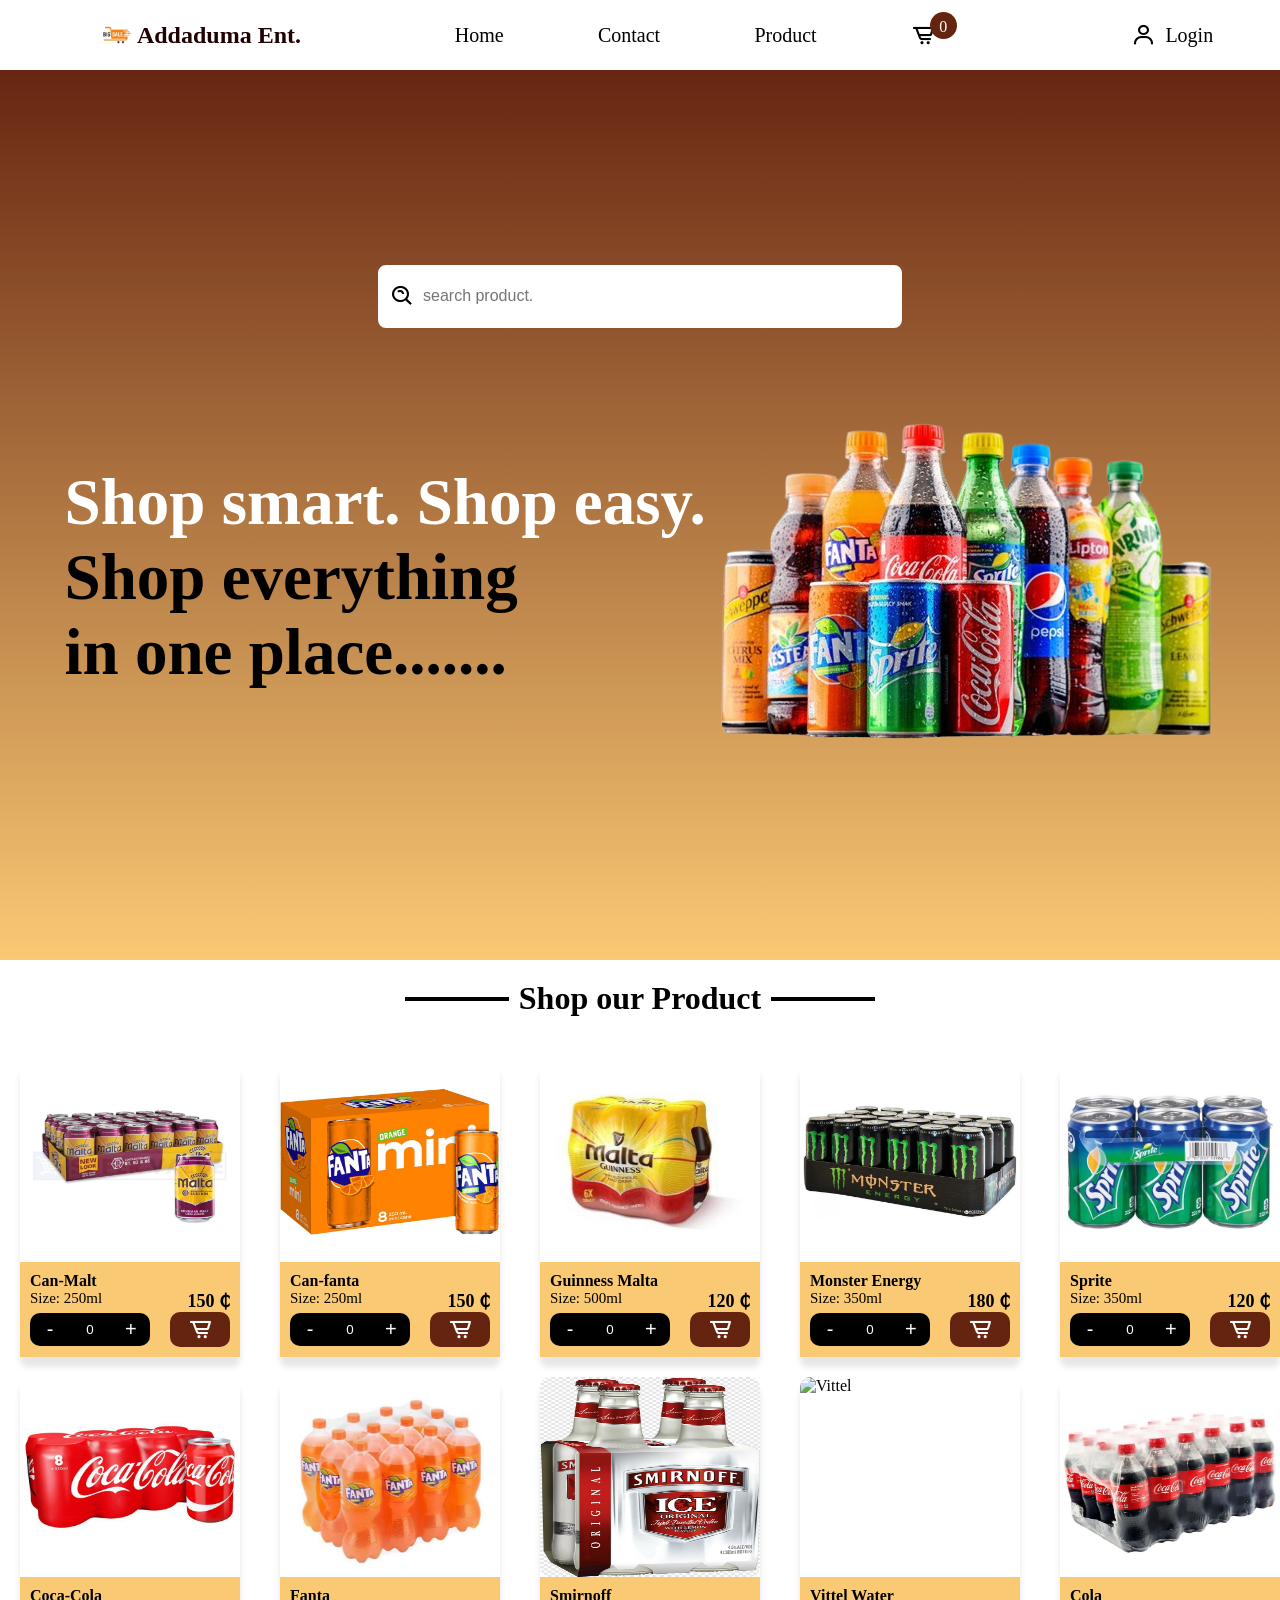
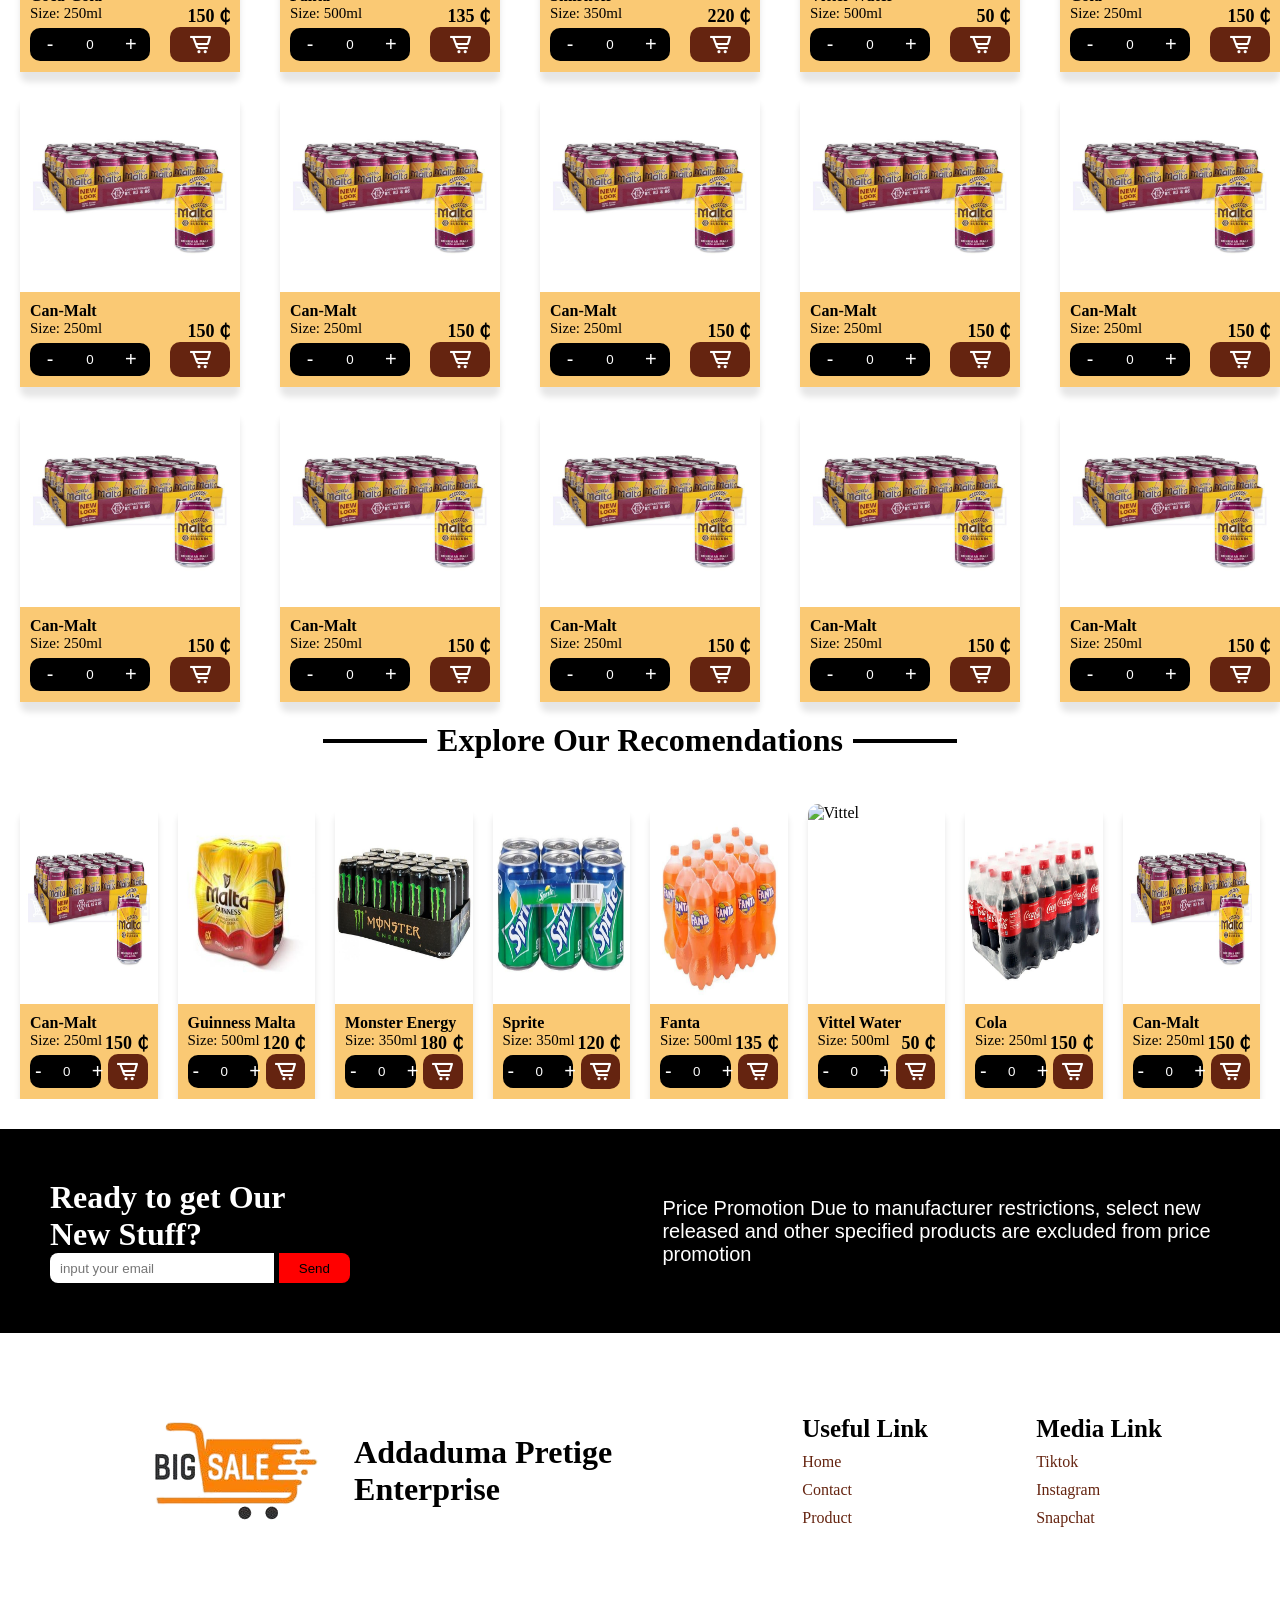
==== index.html @ ee6152f3 "updated project" ====
<!DOCTYPE html>
<html lang="en">
<head>
    <meta charset="UTF-8">
    <meta name="viewport" content="width=device-width, initial-scale=1.0">
    <title>Addaduma Prestige Enterprise</title>
    <link rel="stylesheet" href="CSS/style.css">
    <link href='https://unpkg.com/boxicons@2.1.4/css/boxicons.min.css' rel='stylesheet'>
</head>
<body>
    <header>
        <nav>
           <div class="logo">
            <img src="./multimedia/logo.png" alt="logo">
             <h1>Addaduma Ent.</h1>
           </div>
            <ul id="navLinks">
                <li><a href="#home">Home</a></li>
                <li><a href="contact.html">Contact</a></li>
                <li><a href="#product-page">Product</a></li>
                <d iv class="cart-box">
                    <i class="bx bx-cart-alt"></i>
                    <span id="cart-counter" class="cart-counter">0</span>
                </div>
            </ul>

            <div class="logins">
                <i id="menuBar" class="bx bx-menu"></i>    
                <i class="bx bx-user"></i>
                <a href="login.html">Login</a>
            </div>
        </nav>
    </header>

    <main>

        <!--=========== hero section ==============-->
        <section id="home" class="hero-section">
            <div class="search-container">
                <div class="search-box">
                    <i class="bx bx-search-alt"></i>
                    <input id="searchInput" type="search" placeholder="search product.">
                </div>
            </div>

            <div class="welcome-message-box">
                <h1>Shop smart. Shop easy.<span> Shop everything <br> in one place.......</span></h1>
                <img src="./multimedia/hero-section-logo.png" alt="hero-section-logo" loading="lazy">
            </div>
        </section>

        <!--=======product page========================-->
        <div class="title">
            <span></span>
            <h1>Shop our Product</h1>
            <span></span>
        </div>

        <section class="product-page" id="product-page">

        </section>


        <!--================recomendations page =========================================-->
        <div class="title"><span></span><h1>Explore Our Recomendations</h1><span></span></div>
        <div class="recomendation-container">
            <section class="recomendations-page"></section>
        </div>



    <!--=================footer ======================-->
    <footer>
        <div class="join-us">
            <div class="sub-box">
                <h1>Ready to get Our New Stuff?</h1>
                <form method="post">
                    <div class="email-box">
                        <input type="email" placeholder="input your email" required>
                        <button type="submit">Send</button>
                    </div>
                </form>
            </div>

            <p>Price Promotion Due to manufacturer restrictions, select new released and other specified products are excluded from price promotion</p>
        </div>

        <div class="useful-links">
            <div class="footer-logo">
                <img src="./multimedia/logo.png" alt="logo here">
                <h1>Addaduma Pretige Enterprise</h1>
            </div>
            <div class="links">
                <h1>Useful Link</h1>
                <li><a href="#">Home</a></li>
                <li><a href="#">Contact</a></li>
                <li><a href="#">Product</a></li>
            </div>
            <div class="links">
                <h1>Media Link</h1>
                <li><a href="#">Tiktok</a></li>
                <li><a href="#">Instagram</a></li>
                <li><a href="#">Snapchat</a></li>
            </div>
        </div>

    </footer>        
    </main>

    <script src="./js/script.js" defer></script>
</body>
</html>
---- CSS/style.css ----
*{
    margin: 0;
    padding: 0;
    font-family: 'poppins' sans-serif;
    scroll-behavior: smooth;
}

body{
    margin-top: 60px;
}
header{
    width:100%;
    background-color: #ffffff;
    position:fixed;
    top: 0;
    left: 0;
    z-index: 1000;
    border-bottom:2px solidx #652410;
}

header nav{
    width: 100%;
    display: flex;
    justify-content: space-around;
    align-items: center;
    padding:15px 20px 15px 20px;
    border-bottom-left-radius:10px;
    border-bottom-right-radius: 10px;
    @media screen and(max-width:768px) {
        justify-content: space-between;
    }
}

.logo{
    display: flex;
    align-items: center;
    justify-content: center;
    padding: 0;
    height: fit-content;

}
nav .logo h1{
    color:rgb(32, 2, 2);
    @media screen and (max-width:768px) {
     font-size: 28px;  
    }
}

.logo img{
    width: 40px;
    padding: 0;
}

nav ul{
    width: 40%;
    display:flex;
    justify-content: space-between;
    align-items: center;
}
@media screen and (max-width: 768px){
   nav ul{
    display:none;
    width: 100%;
    height: 50vh;
    position: absolute;
    left: 0;
    scroll-behavior: smooth;
    top: 100px;
    align-items: center;
    background-color: white;
    flex-direction: column;
    justify-content: space-around;
    padding: 50px 0 50px 0;
   }

    nav ul.show{
        top: 70px;    
        display: flex;
        width: 100%;
    }

    nav ul li a{
        font-size: 50px;
    }
}



nav ul li{
    list-style: none;
}

nav ul li a, .logins a{
    text-decoration: none;
    font-size: 20px;
    color: #000000;
   
}

.logins a{
     @media screen and (max-width:768px) {
     display: none;  
    }
}

nav ul i, nav .logins i{
    font-size: 25px;
    cursor: pointer;
}
.cart-box{
    display: flex;
    align-items: center;
    justify-content: center;
    gap: 4px;
}
nav ul span{
    width: 15px;
    height: 15px;
    text-align: center;
    padding: 6px;
    font-size: 16px;
    position:relative;
    top: -10px;
    right: 10px;
    background-color: #652410;
    color: #ffffff;
    border-radius: 50%;
}

#menuBar{
    display: none;
    font-size: 25px;
    @media screen and (max-width:768px) {
       display: flex;
    }
}


.logins{
    width: 8%;
    display: flex;
    justify-content: space-evenly;
    align-items: center;
    @media screen and (max-width:768px) {
      width: 25%; 
    }
}

.search-container{
    width: 100%;
    height: 15vh;
    display: flex;
    justify-content: center;
    align-content: center ;
}

.search-box{
    margin-top: 8vh;
    padding: 0 10px 0 10px;
    width:500px;
    display: flex;
    justify-content:center ;
    align-items: center;
    border: 2px solid white ;
    background-color: white;
    border-radius: 8px;
    @media screen and (max-width:768px) {
        height: 40px;
        width: 300px;
    }
}

.search-box input[type="search"]{
    width: 95%;
    height: 100%;
    outline: none;
    border: none;
    padding: 0 8px 0 8px;
    font-size: 16px;
}

.search-box i{
    font-size: 25px;
}


.hero-section{
    width: 100%;
    display: flex;
    flex-direction: column;
    align-items: center;
    justify-content: center;
    height:100vh;
    background: linear-gradient(#652410, #fac974);
     @media screen and (max-width:768px) {
        justify-content: center;
        height: auto;
    }
}

.welcome-message-box{
    width: 90%;
    display: flex;
    justify-content: space-around;
    align-items: center;
    @media screen and (max-width:768px) {
        width:100%;
        flex-direction: column;
        justify-content: unset;
        padding-top: 20px;
    }
}
.welcome-message-box h1{
    font-size: 65px;
    width: 650px;
    color: #ffffff;
    @media screen and (max-width:768px) {
        font-size: 45px;
        width: 350px;
        justify-content: unset;
        text-align: left;
    }
}
.welcome-message-box img{
    @media screen and (max-width:768px) {
        width: 400px;
    }
}
.welcome-message-box h1 span{
    color: #000000;
}




/*=====product page==========*/
.title{
    display: flex;
    align-items: center;
    justify-content: center;
    gap: 10px;
    padding: 20px;
    @media screen and (max-width:1024px) {
        gap: 5px;
    }
}
.title h1{
    @media screen and (max-width:1024px) {
        text-align: center;
        font-size: 25px;
        line-height: 25px;
    }
}

.title span{
    width: 100px;
    padding: 2px;
    background: #000000;
}
.product-page{
    margin-top: 25px;
    width: 100%;
    justify-content: center;
    padding:0 20px 0 20px;
    display: grid;
    grid-template-columns:repeat(5, 1fr);
    align-items: center;
    gap: 20px;
    @media screen and (max-width:1024px) {
        grid-template-columns: repeat(2,1fr);
        gap: 15px;
        padding: 0 10px 0 10px;
    }

}

.recomendations-page{
    margin-top: 25px;
    padding:0 20px 0 20px;
    display: flex;
    overflow-x: auto;
    scroll-behavior: smooth;
    align-items: center;
    gap: 20px;
}

.recomendation-container{
    position: relative;
    overflow: hidden;
}

.recomended-card{
    width: 200px;
   box-shadow: 0 10px 6px rgba(0, 0, 0, 0.1);
     border-radius: 8px;

}
.product-card{
    width: 220px;
    box-shadow: 0 10px 6px rgba(0, 0, 0, 0.1);
    border-radius: 8px;
    @media screen and (max-width:1024px) {
        width: 195px;
    }
}

.product-card img, .recomended-card img{
    display: flex;
    align-items: center;
    justify-content: center;
    width: 100%;
    height: 200px;
    border-radius: 10px;
}

.product-card .product-details, .recomended-card .product-details{
    background-color: #fac974;
    padding: 10px;
    height: fit-content;
}
.product-card .description, .recomended-card .description{
    width: 100%;
    display: flex;
    justify-content: space-between;
}
.description p{
    font-size: 15px;
    font-weight: lighter;
}

.description h5{
    font-size: 18px;
}

.product-card .action-btns, .recomended-card .action-btns{
    display: flex;
    justify-content: space-between;
    align-items: center;
}

.action-btns .qty{
    width: 60%;
    display: flex;
    justify-content: space-evenly;
    background-color: black;
    border-radius: 10px;
}
.action-btns i{
    width: 25%;
    background-color: #652410;
    color: white;
    text-align: center;
    border-radius: 10px;
    font-size: 25px;
    padding: 5px;
}
.qty button{
    border: none;
    outline: none;
    background-color: unset;
    font-size: 20px;
    color:white;
    width: 20px;
    padding: 5px;
}

.qty input[type="number"]{
    background-color: #000000;
    color: white;
    text-align: center;
    width: 40px;
    border-radius:8px;
    outline: none;
    border: none;
}
input[type="number"]::-webkit-inner-spin-button,input[type="number"]::-webkit-outer-spin-button{
    -webkit-appearance: none;
  margin: 0;
}





/*============= footer==================*/
footer{
    width: 100%;
    height: auto;
    display: flex;
    flex-direction: column;
    align-items: center;
    margin-top: 30px;
    justify-content: center;
}
.join-us{
    width: 100%;
    display: flex;
    align-items: center;
    justify-content: space-around;
    background-color: #000000;
    padding: 50px;
    border-radius: 0 0 10px 10px;

}

.join-us .sub-box h1{
    color: #ffffff;

}

.join-us p{
    font-size: 20px;
    font-family: Arial, Helvetica, sans-serif;
    color: white;
    padding-right: 50px;
}

.join-us .sub-box{
    width: 100%;
    padding-left: 50px;
}

.join-us .sub-box form{
    width: 300px;
    height: auto;
    border-radius: 8px;
}

.join-us .sub-box .email-box{
    border-radius: 8px;
    width: 100%;
    height: 30px;
    display: flex;
    gap: 5px;
}

.join-us .sub-box .email-box input[type="email"]{
    width: 75%;
    height: 100%;
    border: none;
    outline: none;
    border-radius: 8px 0 0 8px;
    padding-left: 10px;
}

.join-us .sub-box .email-box button[type="submit"]{
    width: 25%;
    height: 100%;
    outline: none;
    border: none;
    border-radius: 0 8px 8px 0;
    background-color: red;
}
.join-us .sub-box h1{
    max-width: 300px;
}

.useful-links .footer-logo{
    width: 50%;
    height: 100%;
    padding: 0;
    margin: 0;
    justify-content: center;
    display: flex;
    align-items: center;
}

.useful-links{
    margin-top: 20px;
    padding-bottom:50px ;
    width: 90%;
    display: flex;
    justify-content: space-around;
    align-items: center;
}

.useful-links .links{
        display: flex;
        flex-direction: column;
        align-items:flex-start;
        gap: 10px;
}

.links h1{
    font-size: 25px;
}
.links li{
    list-style: none;
}

.links li a{
    text-decoration: none;
    font-size: 16px;
    color: #652410;
}
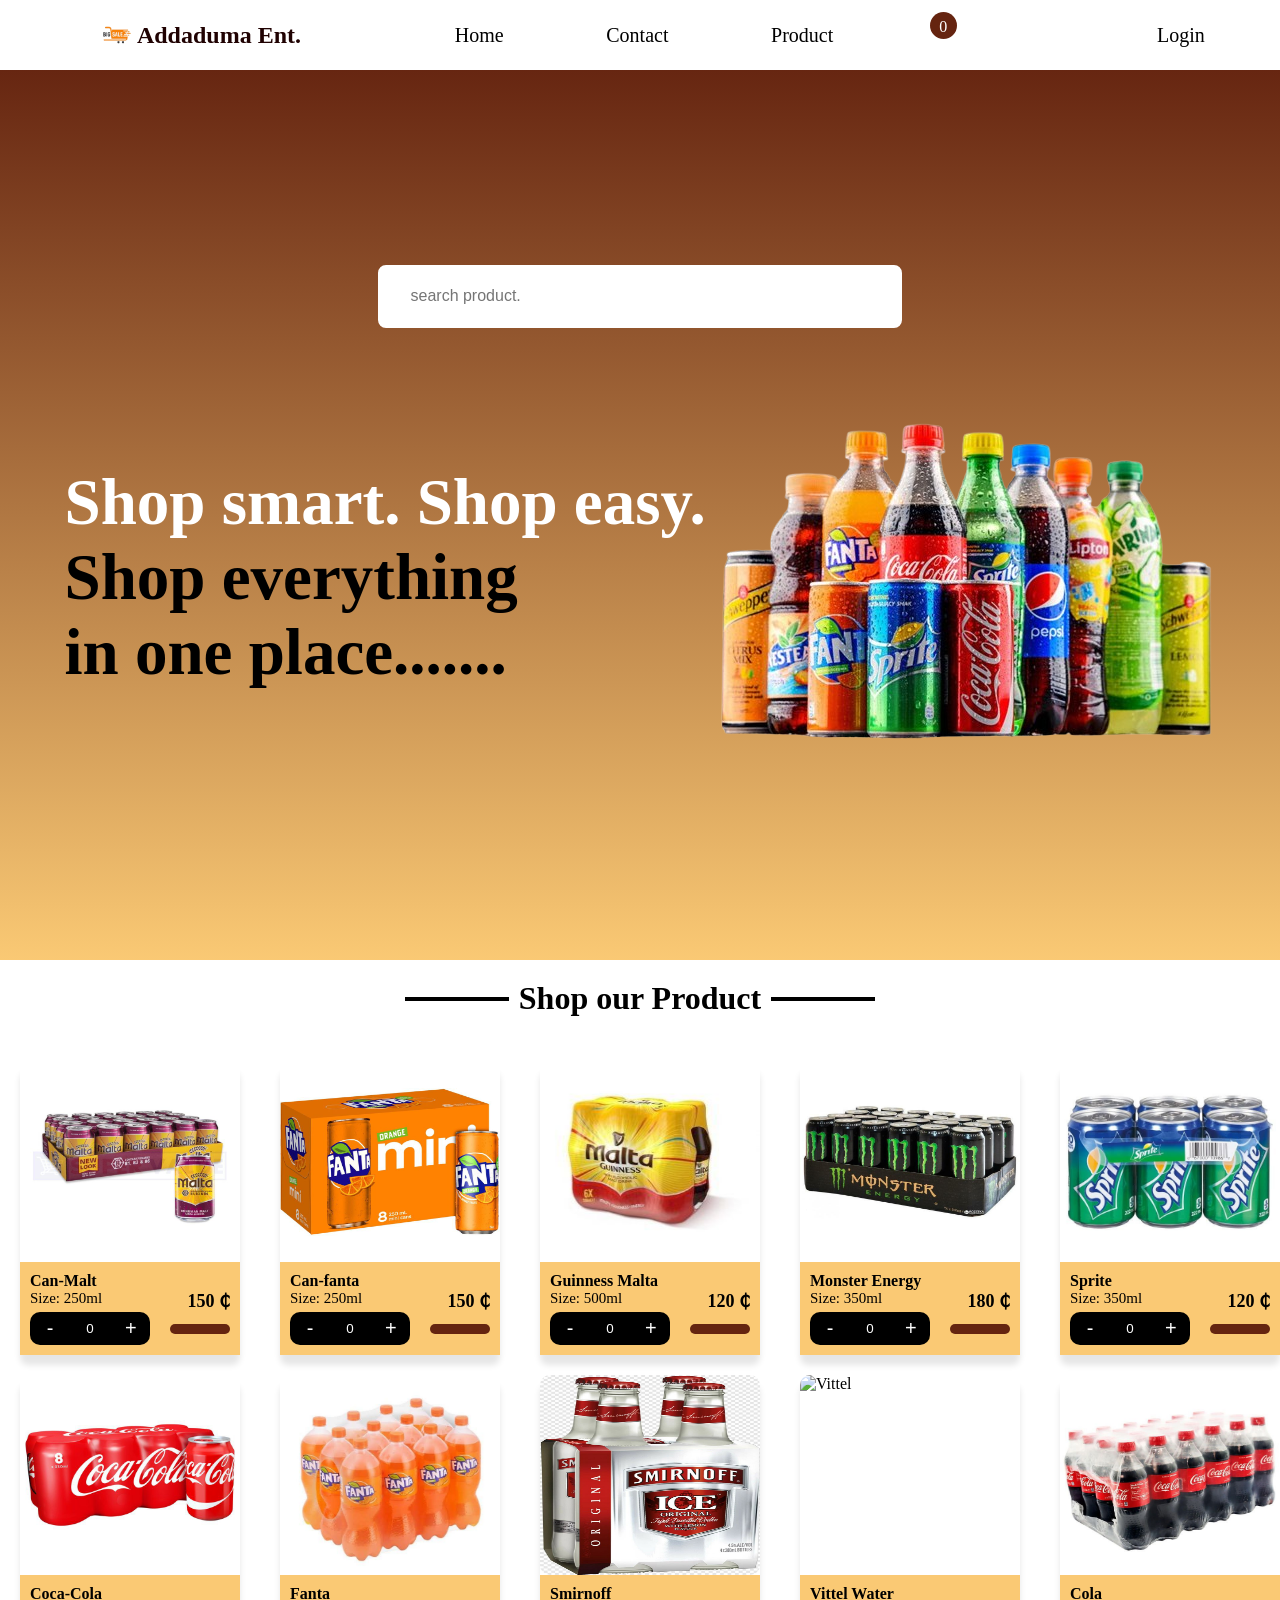
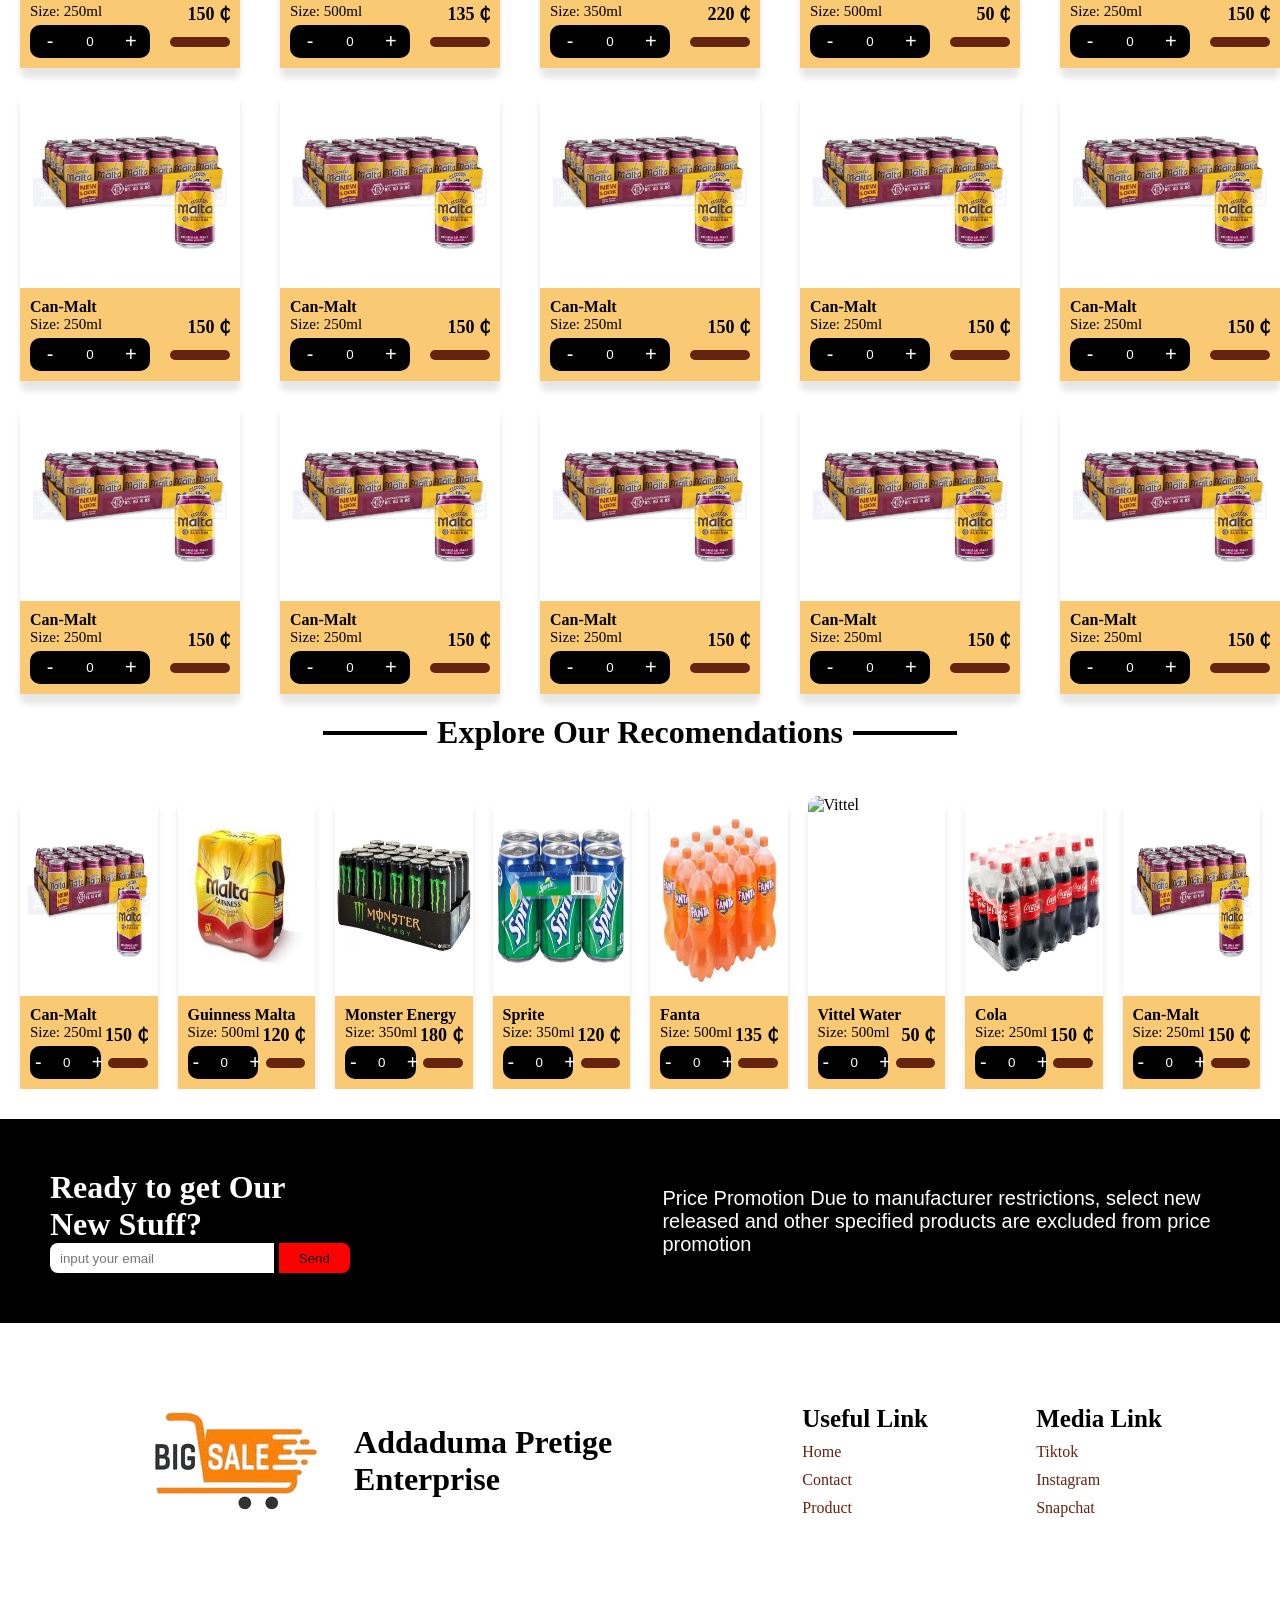
==== commit aa65ff09: "worked on user authentication" ====
--- a/index.html
+++ b/index.html
@@ -5,7 +5,12 @@
     <meta name="viewport" content="width=device-width, initial-scale=1.0">
     <title>Addaduma Prestige Enterprise</title>
     <link rel="stylesheet" href="CSS/style.css">
-    <link href='https://unpkg.com/boxicons@2.1.4/css/boxicons.min.css' rel='stylesheet'>
+   <!-- Basic Icons -->
+<link href="https://cdn.boxicons.com/3.0.8/fonts/basic/boxicons.min.css" rel="stylesheet">
+<!-- Filled Icons -->
+<link href="https://cdn.boxicons.com/3.0.8/fonts/filled/boxicons-filled.min.css" rel="stylesheet">
+<!-- Brand Icons -->
+<link href="https://cdn.boxicons.com/3.0.8/fonts/brands/boxicons-brands.min.css" rel="stylesheet">
 </head>
 <body>
     <header>
@@ -16,7 +21,7 @@
            </div>
             <ul id="navLinks">
                 <li><a href="#home">Home</a></li>
-                <li><a href="contact.html">Contact</a></li>
+                <li><a id="contactEl" href="#">Contact</a></li>
                 <li><a href="#product-page">Product</a></li>
                 <d iv class="cart-box">
                     <i class="bx bx-cart-alt"></i>
@@ -26,8 +31,9 @@
 
             <div class="logins">
                 <i id="menuBar" class="bx bx-menu"></i>    
-                <i class="bx bx-user"></i>
-                <a href="login.html">Login</a>
+                <i id="profile-icon" class="bx bx-user"></i>
+                <a href="#" id="loginEl">Login</a>
+                <i id="logout-icon" class="bx bx-arrow-out-right-square-half"></i>
             </div>
         </nav>
     </header>
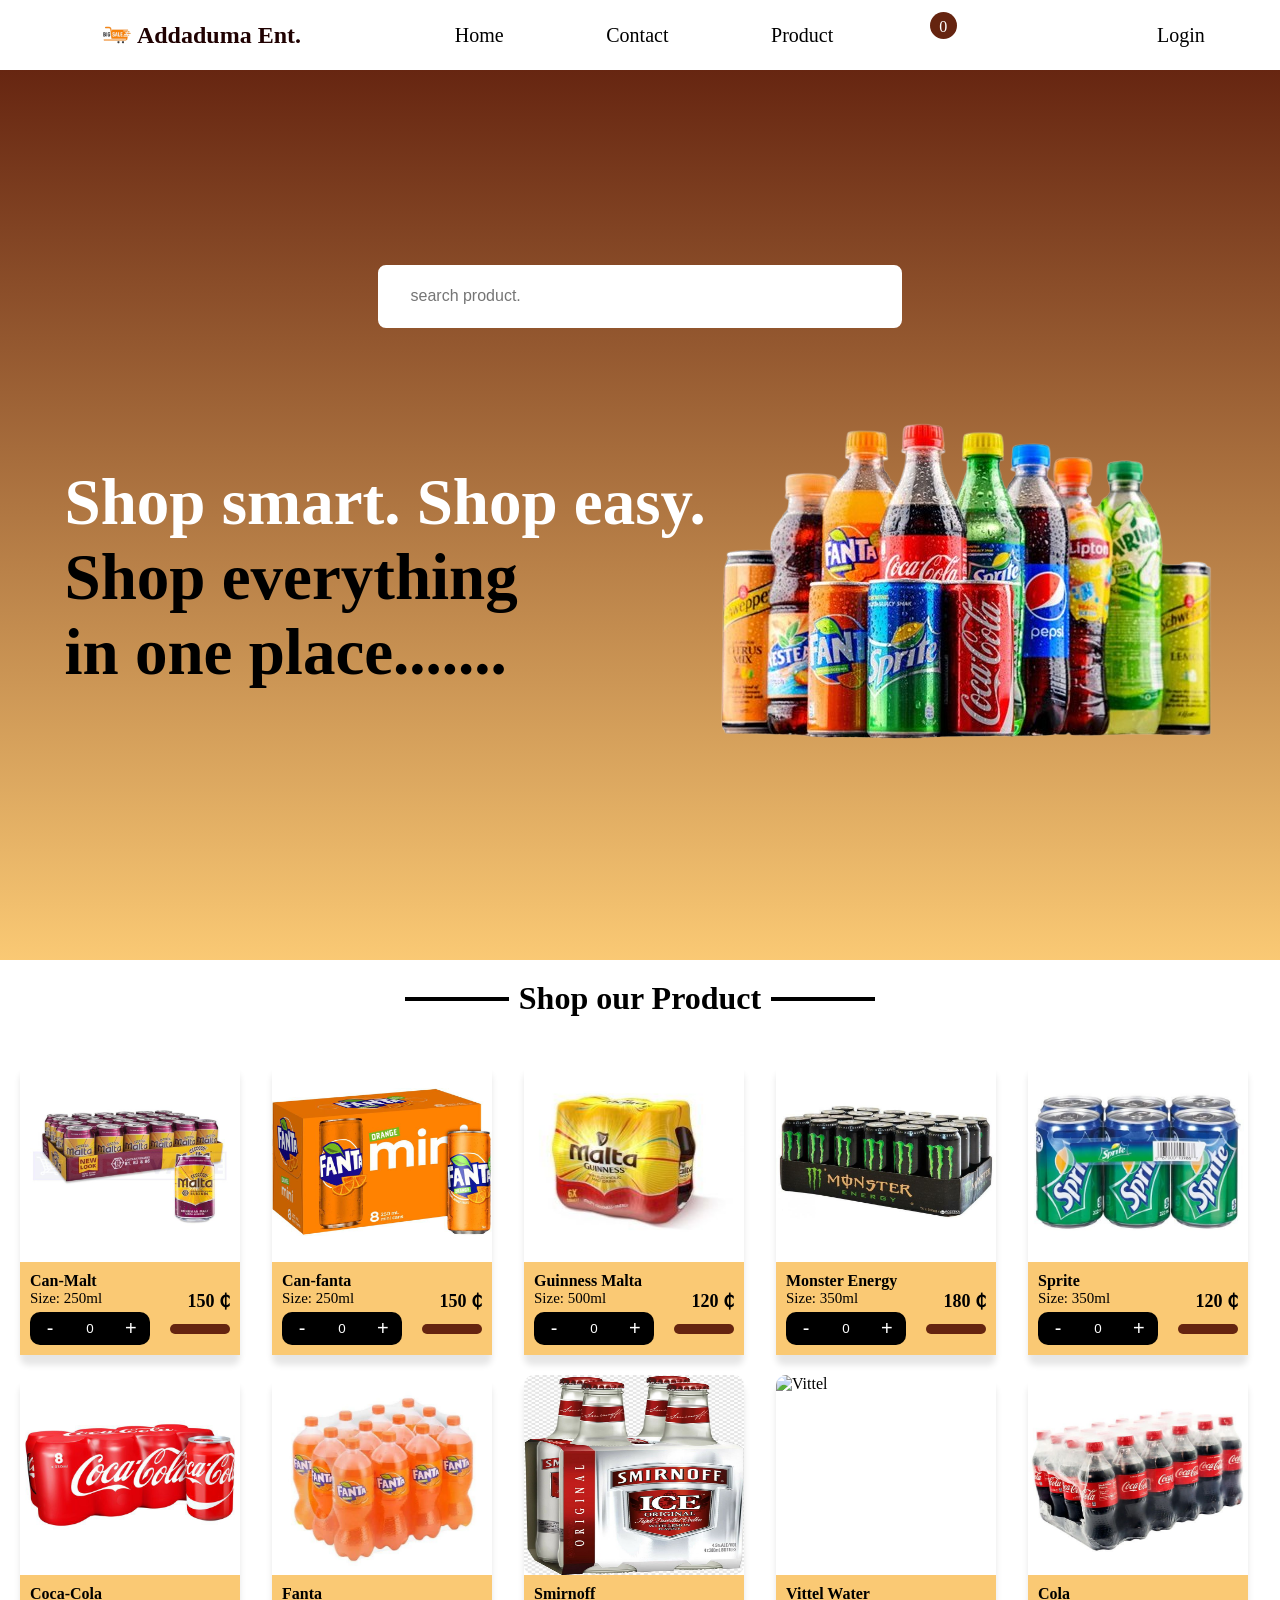
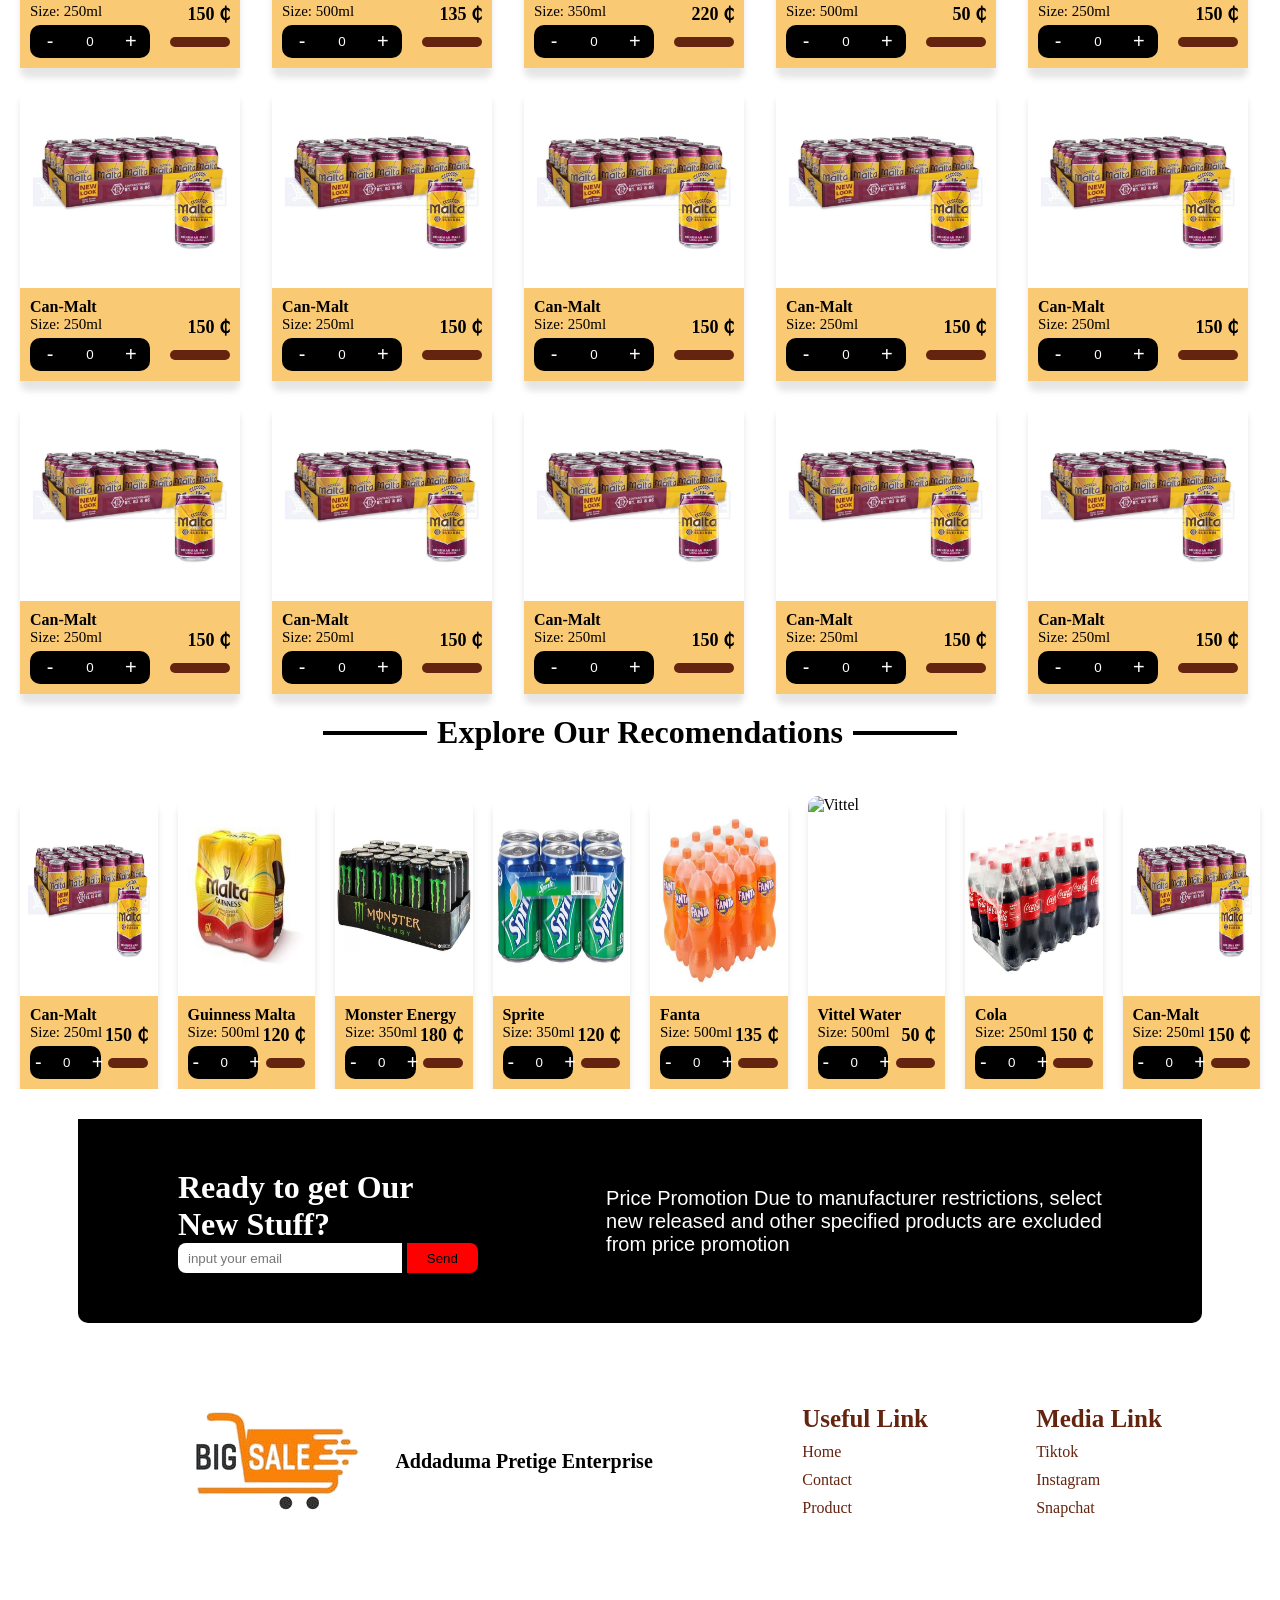
==== commit 7e69dcbb: "modified mobile respondiveness" ====
--- a/index.html
+++ b/index.html
@@ -61,11 +61,11 @@
             <h1>Shop our Product</h1>
             <span></span>
         </div>
+        <section class="product-main-container">
 
-        <section class="product-page" id="product-page">
-
+        <section class="product-page" id="product-page"></section>
+        
         </section>
-
 
         <!--================recomendations page =========================================-->
         <div class="title"><span></span><h1>Explore Our Recomendations</h1><span></span></div>
--- a/CSS/style.css
+++ b/CSS/style.css
@@ -6,6 +6,7 @@
 }
 
 body{
+    width: 100%;
     margin-top: 60px;
 }
 header{
@@ -16,6 +17,9 @@
     left: 0;
     z-index: 1000;
     border-bottom:2px solidx #652410;
+     @media screen and (max-width:768px) {
+        padding: 0 10px 0 10px;
+    }
 }
 
 header nav{
@@ -27,7 +31,7 @@
     border-bottom-left-radius:10px;
     border-bottom-right-radius: 10px;
     @media screen and(max-width:768px) {
-        justify-content: space-between;
+        justify-content: space-around;
     }
 }
 
@@ -48,7 +52,7 @@
 
 .logo img{
     width: 40px;
-    padding: 0;
+    padding: 0;;
 }
 
 nav ul{
@@ -57,7 +61,7 @@
     justify-content: space-between;
     align-items: center;
 }
-@media screen and (max-width: 768px){
+@media (max-width: 768px){
    nav ul{
     display:none;
     width: 100%;
@@ -82,6 +86,9 @@
     nav ul li a{
         font-size: 50px;
     }
+    av ul li a:visited{
+        color: slateblue;
+    }
 }
 
 
@@ -95,6 +102,11 @@
     font-size: 20px;
     color: #000000;
    
+}
+
+nav ul li a:hover{
+    color: slateblue;
+    transition: 0.2s ease-in-out;
 }
 
 .logins a{
@@ -130,7 +142,7 @@
 #menuBar{
     display: none;
     font-size: 25px;
-    @media screen and (max-width:768px) {
+    @media (max-width:768px) {
        display: flex;
     }
 }
@@ -141,8 +153,9 @@
     display: flex;
     justify-content: space-evenly;
     align-items: center;
-    @media screen and (max-width:768px) {
+    @media (max-width:768px) {
       width: 25%; 
+      padding-right: 25px;
     }
 }
 
@@ -164,7 +177,7 @@
     border: 2px solid white ;
     background-color: white;
     border-radius: 8px;
-    @media screen and (max-width:768px) {
+    @media(max-width:768px) {
         height: 40px;
         width: 300px;
     }
@@ -215,15 +228,17 @@
     width: 650px;
     color: #ffffff;
     @media screen and (max-width:768px) {
+        display: flex;
+        flex-direction: column;
+        justify-content: center;
+        width: 85%;
         font-size: 45px;
-        width: 350px;
-        justify-content: unset;
         text-align: left;
     }
 }
 .welcome-message-box img{
     @media screen and (max-width:768px) {
-        width: 400px;
+        width: 350px;
     }
 }
 .welcome-message-box h1 span{
@@ -257,6 +272,13 @@
     padding: 2px;
     background: #000000;
 }
+.product-main-container{
+    width: 100%;
+    height: auto;
+    display: flex;
+    justify-content: center;
+    align-items: center;
+}
 .product-page{
     margin-top: 25px;
     width: 100%;
@@ -267,8 +289,8 @@
     align-items: center;
     gap: 20px;
     @media screen and (max-width:1024px) {
+        width: 90%;
         grid-template-columns: repeat(2,1fr);
-        gap: 15px;
         padding: 0 10px 0 10px;
     }
 
@@ -297,10 +319,13 @@
 }
 .product-card{
     width: 220px;
-    box-shadow: 0 10px 6px rgba(0, 0, 0, 0.1);
+    box-shadow: 0 10px 6px rgba(1, 1, 0, 0.1);
     border-radius: 8px;
     @media screen and (max-width:1024px) {
-        width: 195px;
+        width: 170px;
+        height: 230px;
+        padding: 5px 5px;
+        margin-top: 20px;
     }
 }
 
@@ -311,12 +336,25 @@
     width: 100%;
     height: 200px;
     border-radius: 10px;
+    @media screen and (max-width:1024px) {
+        height: 50%;
+    }
 }
 
 .product-card .product-details, .recomended-card .product-details{
     background-color: #fac974;
     padding: 10px;
     height: fit-content;
+    @media screen and (max-width:1024px) {
+        background-color: unset;
+        display: flex;
+        flex-direction: column;
+        justify-content: center;
+        align-items: flex-start;
+        width: 100%;
+        padding: unset;
+        height: 50%;
+    }
 }
 .product-card .description, .recomended-card .description{
     width: 100%;
@@ -336,6 +374,9 @@
     display: flex;
     justify-content: space-between;
     align-items: center;
+    @media screen and (max-width:1024px) {
+        width: 100%;
+    }
 }
 
 .action-btns .qty{
@@ -393,13 +434,18 @@
     justify-content: center;
 }
 .join-us{
-    width: 100%;
+    width: 80%;
     display: flex;
     align-items: center;
     justify-content: space-around;
     background-color: #000000;
     padding: 50px;
     border-radius: 0 0 10px 10px;
+    @media screen and (max-width:1024px) {
+        flex-direction: column;
+        justify-content: center;
+        align-items: center;
+    }
 
 }
 
@@ -413,6 +459,15 @@
     font-family: Arial, Helvetica, sans-serif;
     color: white;
     padding-right: 50px;
+    @media screen and (max-width:1024px) {
+        justify-content: center;
+        padding: unset;
+        margin-top: 20px;
+        align-items: center;
+        text-align: center;
+        width: 100%;
+        height: 200px;
+    }
 }
 
 .join-us .sub-box{
@@ -424,6 +479,9 @@
     width: 300px;
     height: auto;
     border-radius: 8px;
+    @media screen and (max-width:1024px) {
+        margin-top: 20px;
+    }
 }
 
 .join-us .sub-box .email-box{
@@ -452,7 +510,12 @@
     background-color: red;
 }
 .join-us .sub-box h1{
+    width: 100%;
     max-width: 300px;
+    @media screen and (max-width:1024px) {
+        width: 100%;
+        max-width: unset;
+    }
 }
 
 .useful-links .footer-logo{
@@ -463,6 +526,17 @@
     justify-content: center;
     display: flex;
     align-items: center;
+     @media screen and (max-width:1024px) {
+        width: 95%;
+        height: fit-content;
+        margin-bottom: 20px;
+        text-align: center;
+        flex-direction: column;
+    }
+}
+
+.footer-logo h1{
+    font-size: 20px;
 }
 
 .useful-links{
@@ -472,6 +546,10 @@
     display: flex;
     justify-content: space-around;
     align-items: center;
+     @media screen and (max-width:1024px) {
+        flex-direction: column;
+        text-align: center;
+    }
 }
 
 .useful-links .links{
@@ -479,10 +557,15 @@
         flex-direction: column;
         align-items:flex-start;
         gap: 10px;
+        @media screen and (max-width:1024px) {
+        text-align: center;
+        align-items: center;
+    }
 }
 
 .links h1{
     font-size: 25px;
+    color: #652410;
 }
 .links li{
     list-style: none;
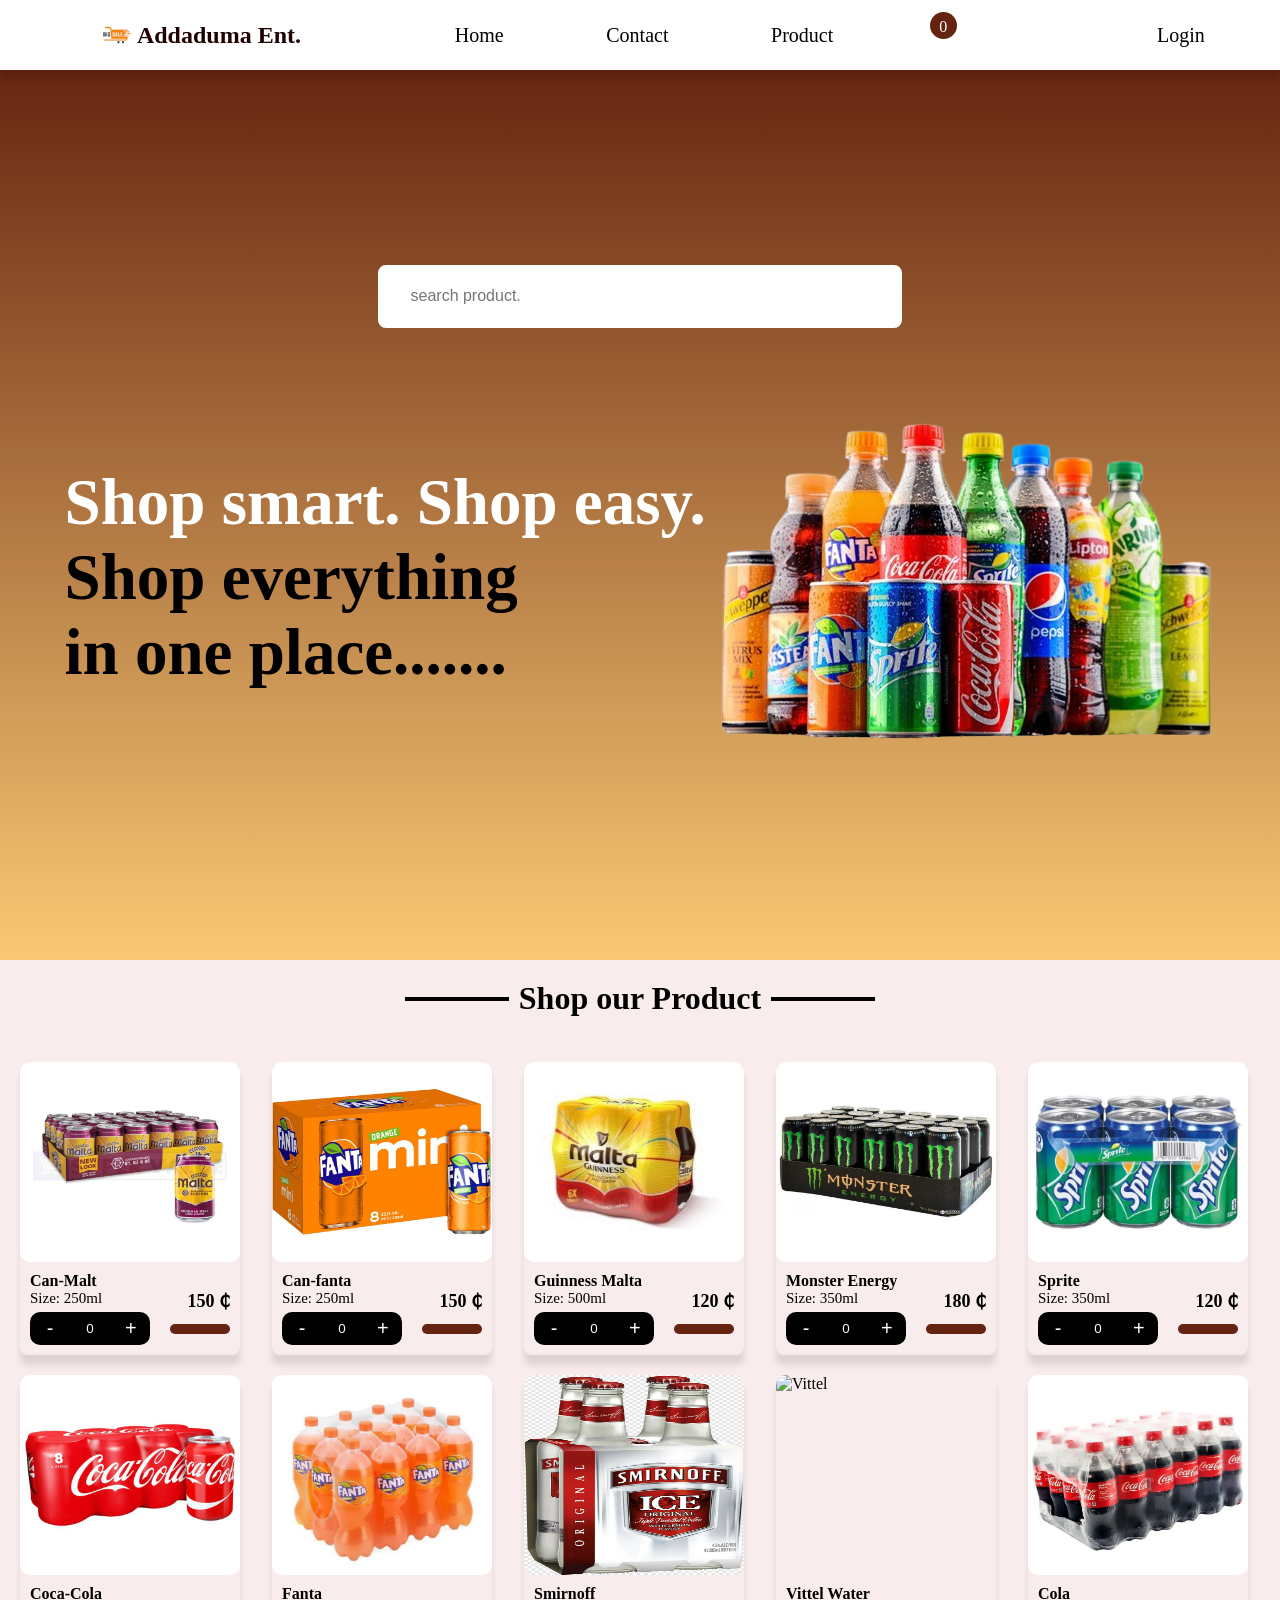
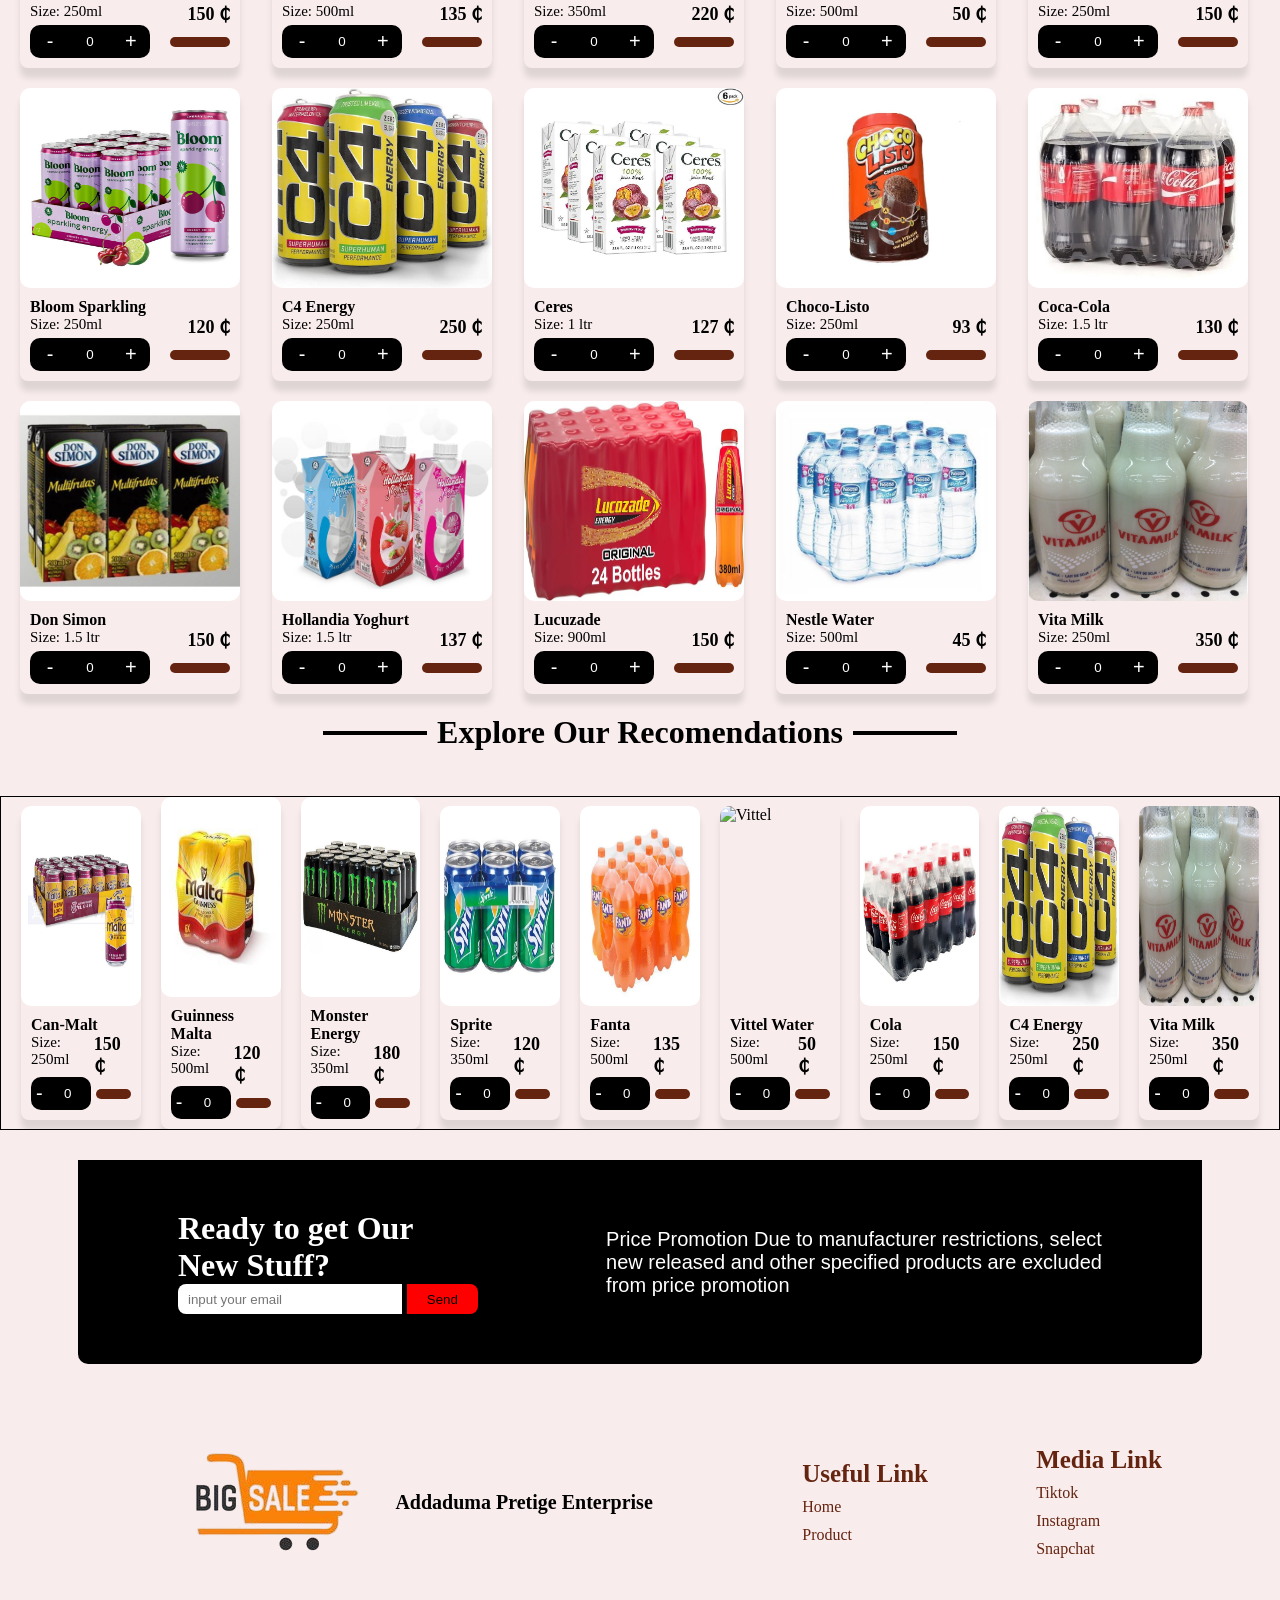
==== commit f06ebcfe: "cart Page was added" ====
--- a/index.html
+++ b/index.html
@@ -24,7 +24,7 @@
                 <li><a id="contactEl" href="#">Contact</a></li>
                 <li><a href="#product-page">Product</a></li>
                 <d iv class="cart-box">
-                    <i class="bx bx-cart-alt"></i>
+                    <i id="cartIcon" class="bx bx-cart-alt"></i>
                     <span id="cart-counter" class="cart-counter">0</span>
                 </div>
             </ul>
@@ -64,7 +64,7 @@
         <section class="product-main-container">
 
         <section class="product-page" id="product-page"></section>
-        
+
         </section>
 
         <!--================recomendations page =========================================-->
@@ -99,8 +99,7 @@
             <div class="links">
                 <h1>Useful Link</h1>
                 <li><a href="#">Home</a></li>
-                <li><a href="#">Contact</a></li>
-                <li><a href="#">Product</a></li>
+                <li><a href="#product-page">Product</a></li>
             </div>
             <div class="links">
                 <h1>Media Link</h1>
--- a/CSS/style.css
+++ b/CSS/style.css
@@ -8,10 +8,12 @@
 body{
     width: 100%;
     margin-top: 60px;
+    background-color: #f8ecec;
 }
 header{
     width:100%;
     background-color: #ffffff;
+    box-shadow: 0 10px 6px rgba(0, 0, 0, 0.1);
     position:fixed;
     top: 0;
     left: 0;
@@ -101,7 +103,6 @@
     text-decoration: none;
     font-size: 20px;
     color: #000000;
-   
 }
 
 nav ul li a:hover{
@@ -111,13 +112,21 @@
 
 .logins a{
      @media screen and (max-width:768px) {
-     display: none;  
+     display: flex;
+     justify-content: center;
+     align-items: center; 
     }
 }
 
 nav ul i, nav .logins i{
     font-size: 25px;
     cursor: pointer;
+}
+
+.logout-icon{
+    @media screen and (max-width:1024px) {
+        font-size: 10px;
+    }
 }
 .cart-box{
     display: flex;
@@ -195,6 +204,9 @@
 .search-box i{
     font-size: 25px;
 }
+main{
+    width: 100%;
+}
 
 
 .hero-section{
@@ -297,6 +309,8 @@
 }
 
 .recomendations-page{
+    width: auto;
+    border: 1px solid;
     margin-top: 25px;
     padding:0 20px 0 20px;
     display: flex;
@@ -312,7 +326,7 @@
 }
 
 .recomended-card{
-    width: 200px;
+    width: 500px;
    box-shadow: 0 10px 6px rgba(0, 0, 0, 0.1);
      border-radius: 8px;
 
@@ -342,11 +356,9 @@
 }
 
 .product-card .product-details, .recomended-card .product-details{
-    background-color: #fac974;
     padding: 10px;
     height: fit-content;
     @media screen and (max-width:1024px) {
-        background-color: unset;
         display: flex;
         flex-direction: column;
         justify-content: center;
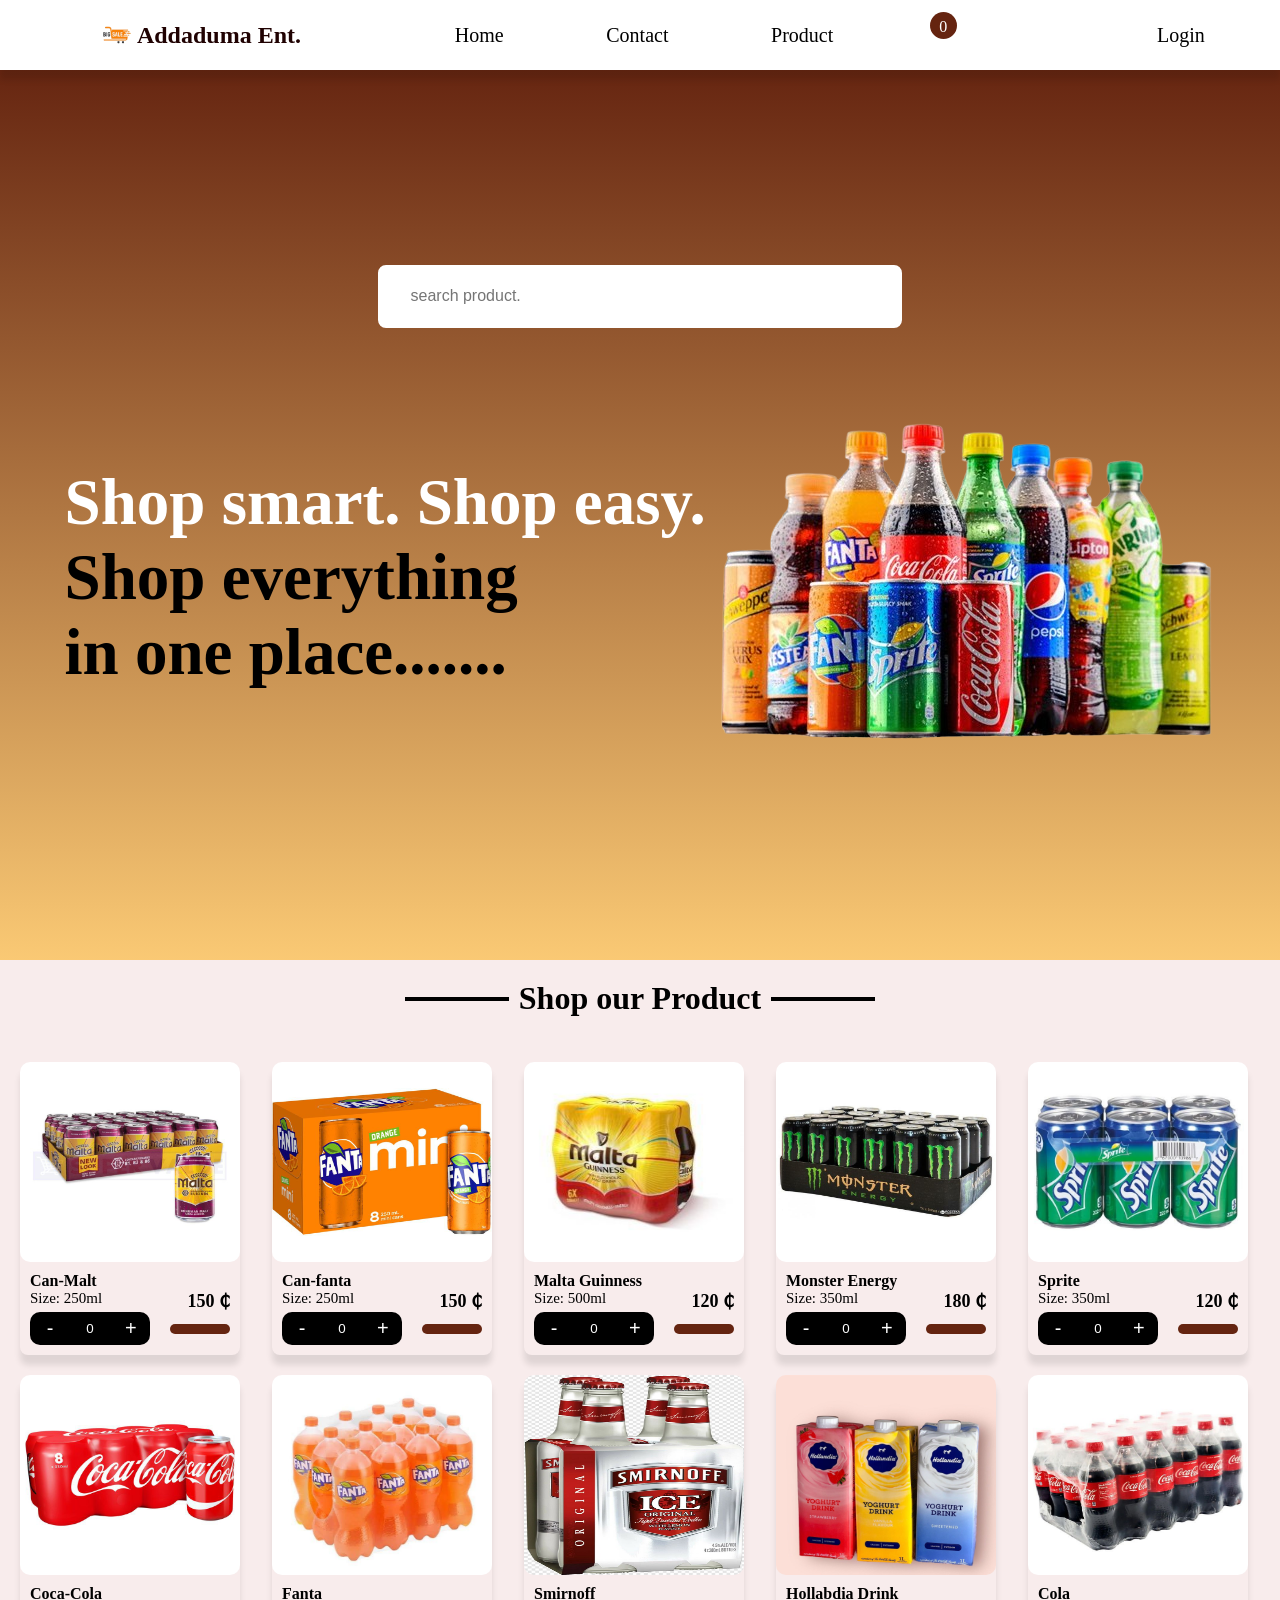
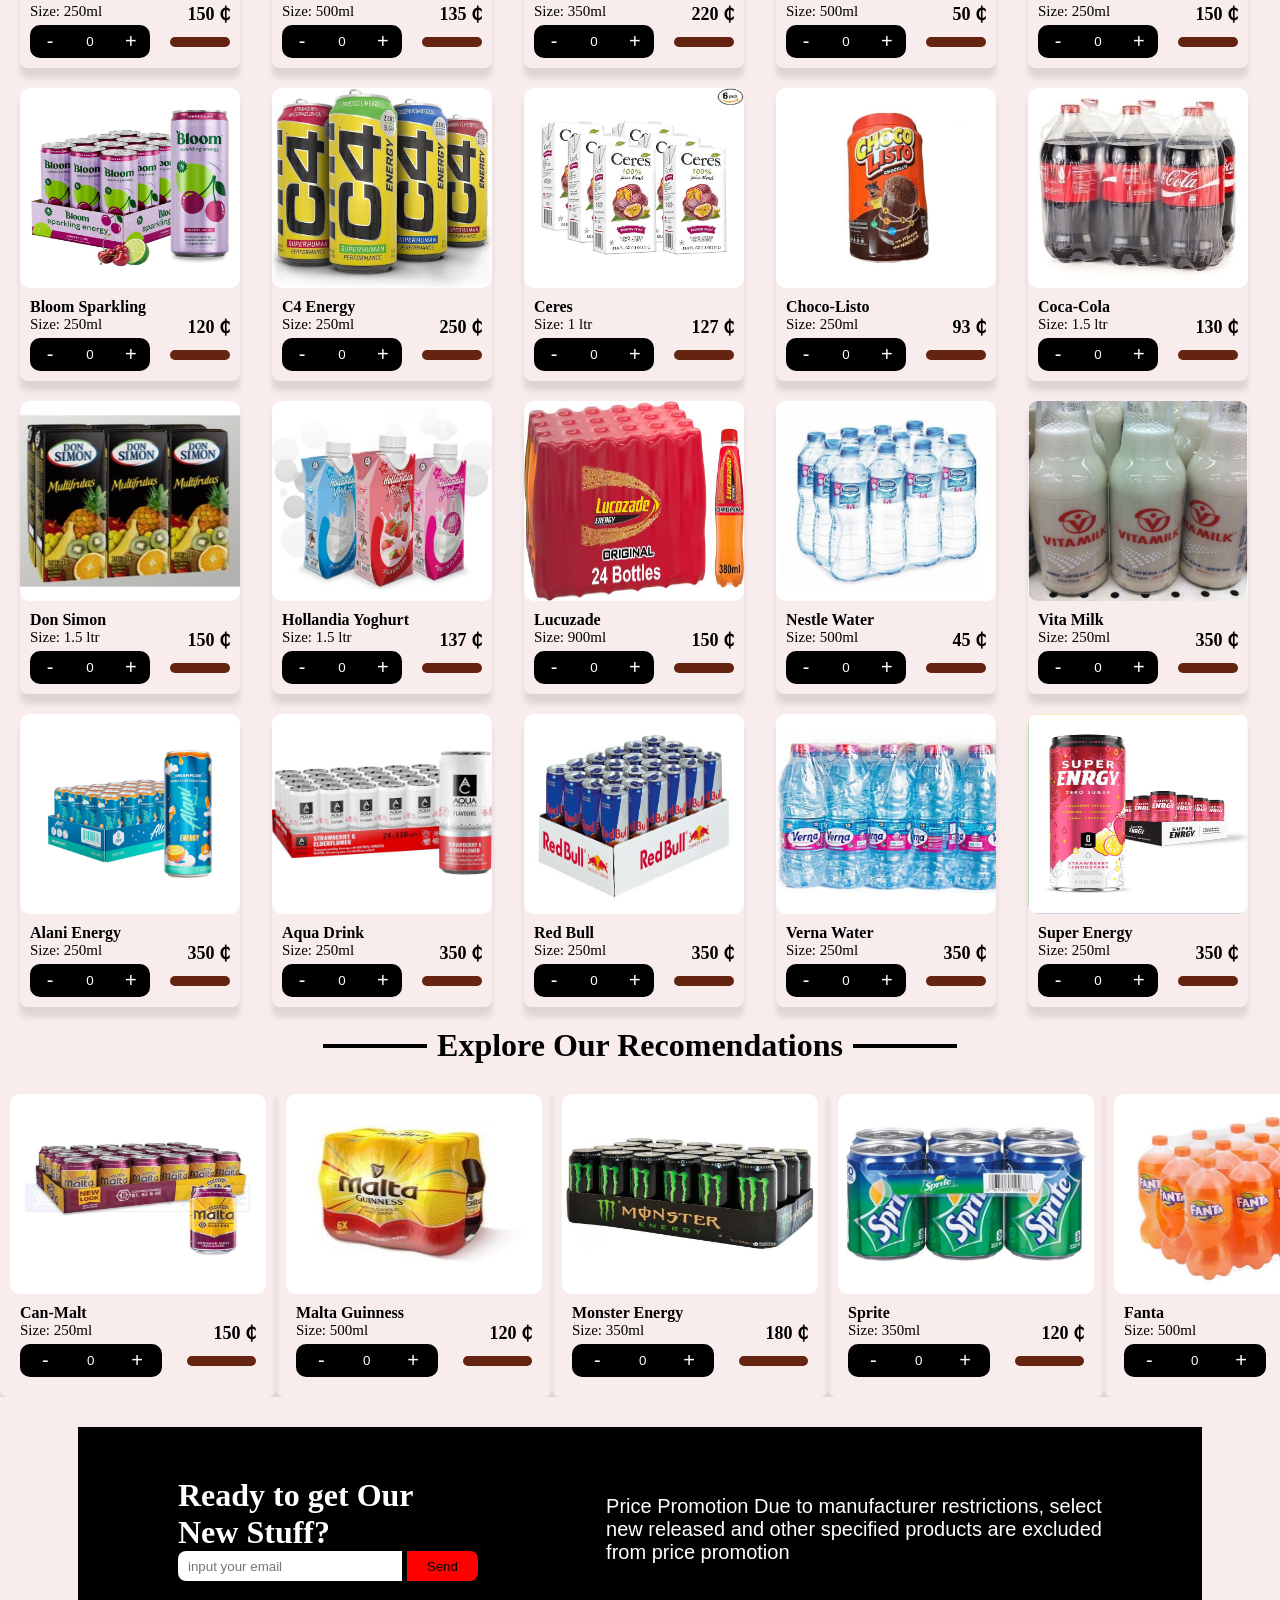
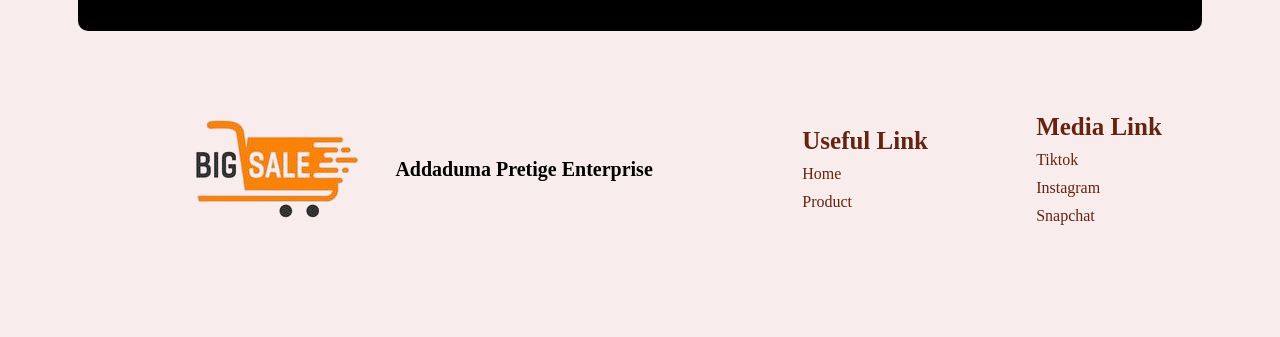
==== commit f3ca9f0c: "polishd up mobile view" ====
--- a/index.html
+++ b/index.html
@@ -37,8 +37,8 @@
             </div>
         </nav>
     </header>
-
     <main>
+        <p class="message"></p>
 
         <!--=========== hero section ==============-->
         <section id="home" class="hero-section">
@@ -69,11 +69,14 @@
 
         <!--================recomendations page =========================================-->
         <div class="title"><span></span><h1>Explore Our Recomendations</h1><span></span></div>
+       
         <div class="recomendation-container">
-            <section class="recomendations-page"></section>
+            <i id="backBtn" class="bx bx-arrow-left-stroke-circle"></i>
+            <div class="viewpoint">
+                <section id="track" class="recomendations-page"></section>
+            </div>
+            <i id="nextBtn" class="bx bx-arrow-right-circle"></i>
         </div>
-
-
 
     <!--=================footer ======================-->
     <footer>
--- a/CSS/style.css
+++ b/CSS/style.css
@@ -168,6 +168,26 @@
     }
 }
 
+
+.message{
+    position: fixed;
+    top: 95px;
+    right: 10px;
+    background-color: green;
+    color: #ffffff;
+    padding: 10px;
+    width: 30%;
+    text-align: center;
+    border-radius: 8px;
+    display: none;
+    transform: translateX(-20px);
+    transition: 0.3s ease-in-out;
+}
+.message.showMessage{
+    display: flex;
+    transform: translateX(0);
+}
+
 .search-container{
     width: 100%;
     height: 15vh;
@@ -309,26 +329,41 @@
 }
 
 .recomendations-page{
-    width: auto;
-    border: 1px solid;
-    margin-top: 25px;
-    padding:0 20px 0 20px;
-    display: flex;
-    overflow-x: auto;
-    scroll-behavior: smooth;
-    align-items: center;
-    gap: 20px;
+     display: flex;
+    transition: transform 0.5s ease-in-out;
 }
 
 .recomendation-container{
-    position: relative;
-    overflow: hidden;
+    display: flex;
+    align-items: center;
+    justify-content: space-between;
+    width: 100%;
+}
+.viewpoint {
+    overflow: hidden; 
+    width: 100%;
+}
+
+#backBtn, #nextBtn{
+    font-size: 40px;
+}
+#backBtn:hover, #nextBtn:hover{
+    color: #652410;
+    transition: 0.5s ease;
+}
+.recomendations-page::-webkit-scrollbar {
+    display: none;
 }
 
 .recomended-card{
-    width: 500px;
-   box-shadow: 0 10px 6px rgba(0, 0, 0, 0.1);
-     border-radius: 8px;
+    width: 20%;
+    flex-shrink: 0;
+    box-shadow: 0 10px 6px rgba(0, 0, 0, 0.1);
+    border-radius: 8px;
+    padding: 10px;
+    @media screen and (max-width:1024px) {
+        width: 50%;
+    }
 
 }
 .product-card{
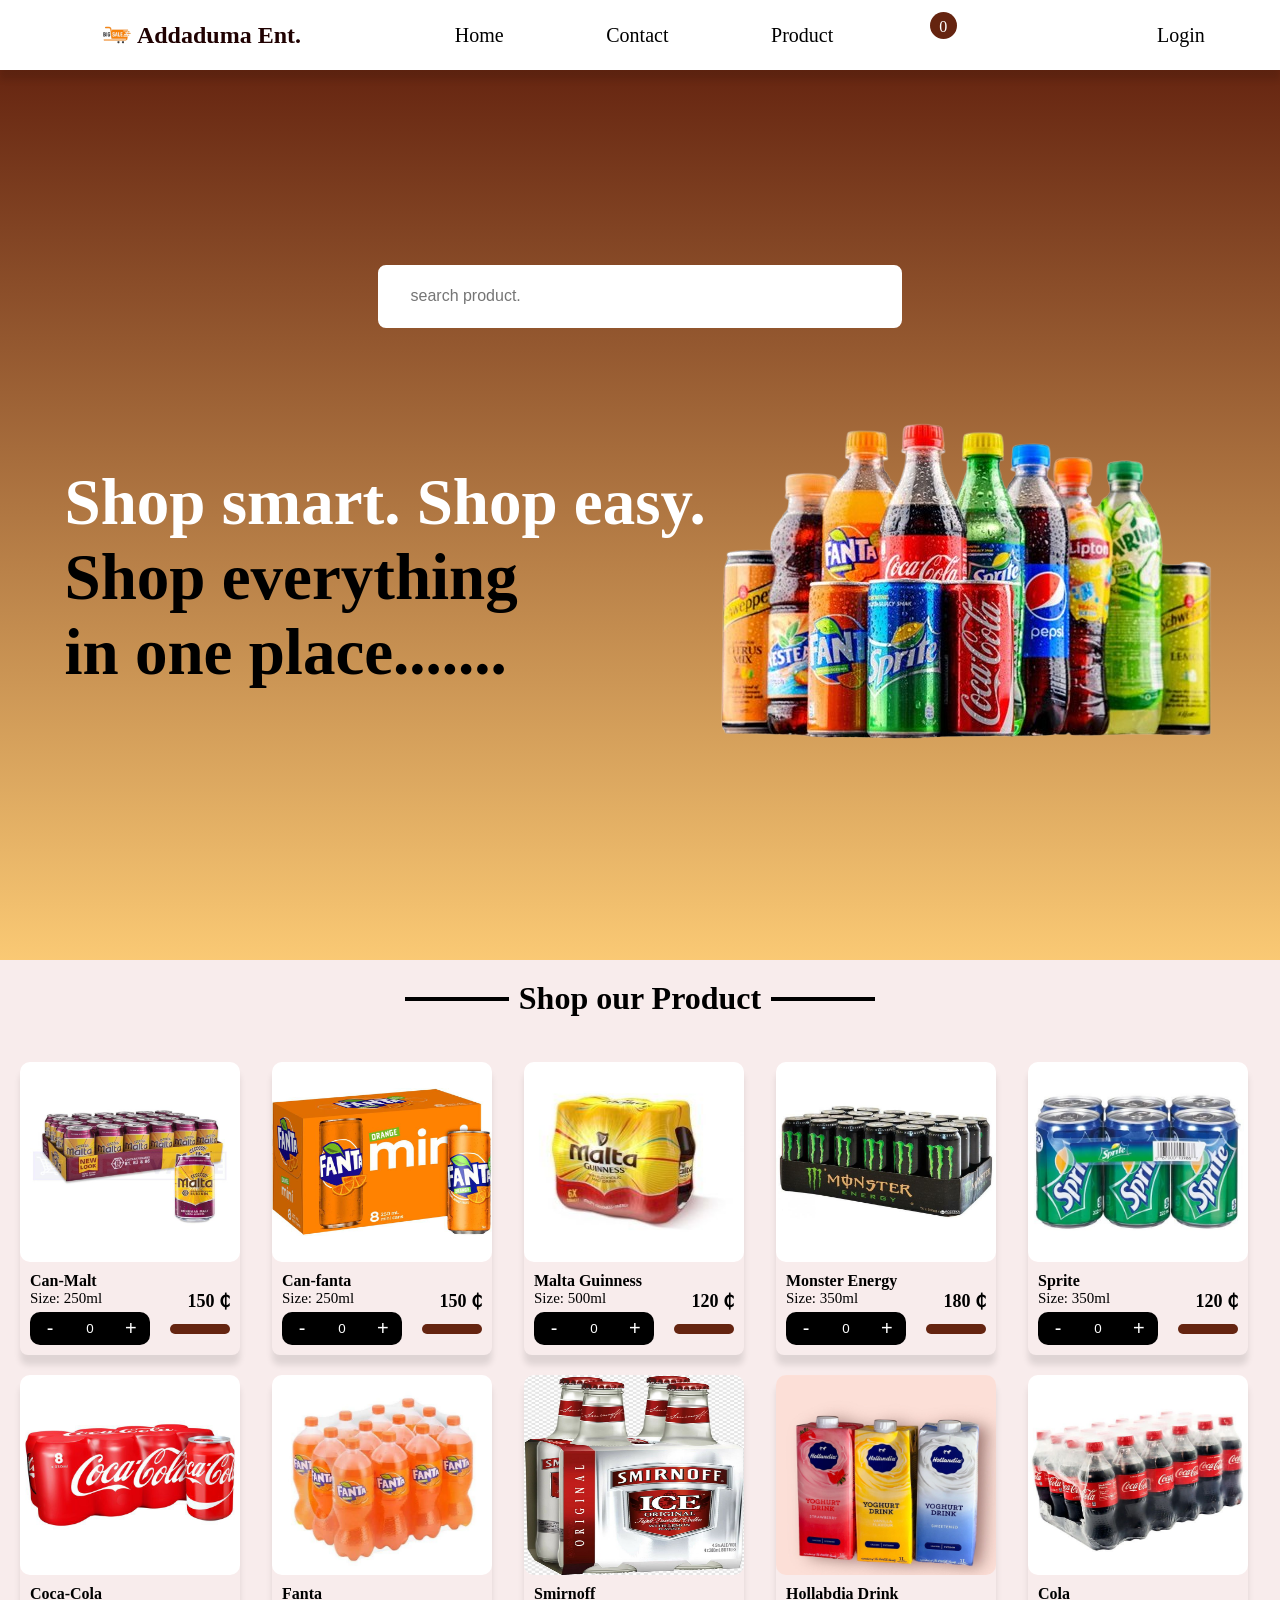
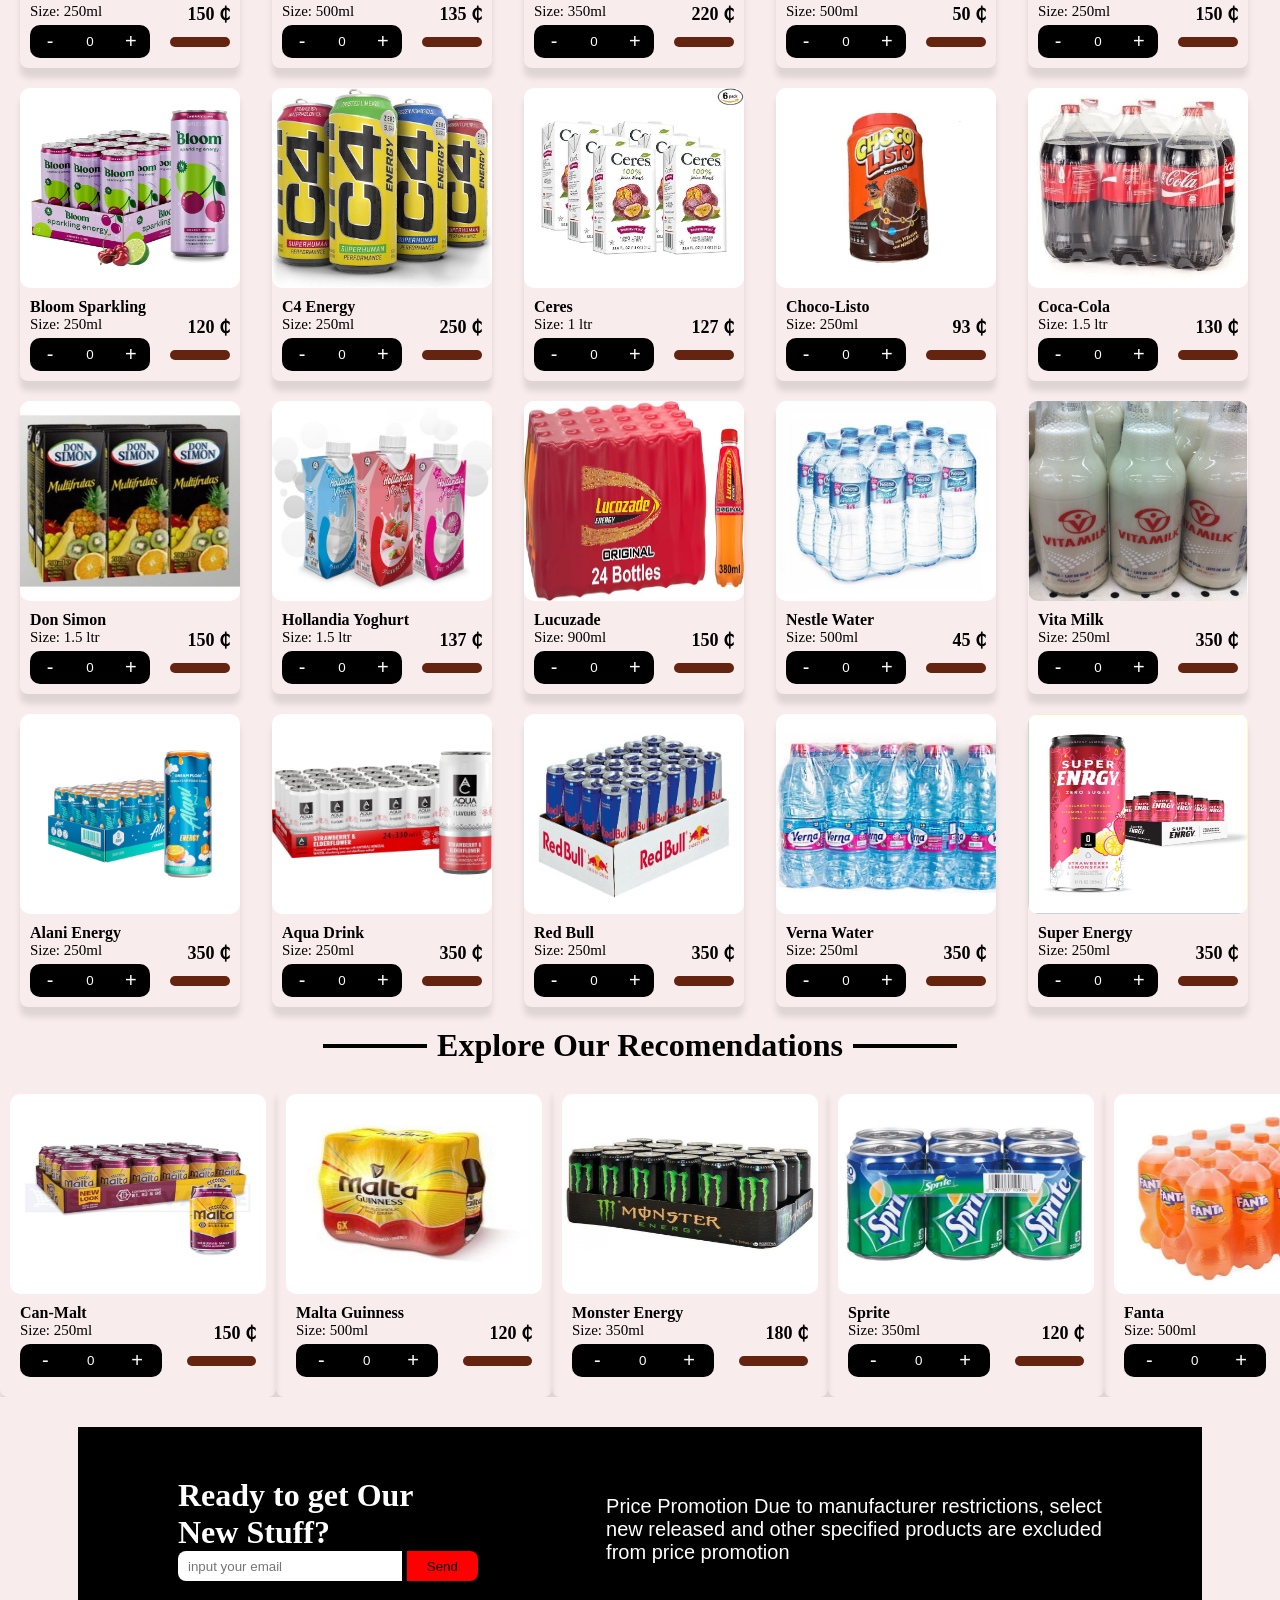
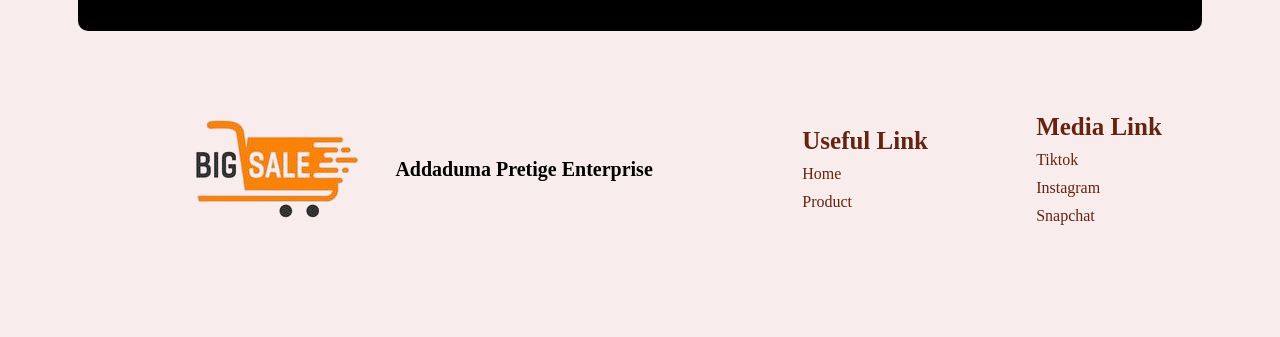
==== commit 1bf63109: "worked on mobile view logo display" ====
--- a/index.html
+++ b/index.html
@@ -68,7 +68,7 @@
         </section>
 
         <!--================recomendations page =========================================-->
-        <div class="title"><span></span><h1>Explore Our Recomendations</h1><span></span></div>
+        <div class="title" data-aos><span></span><h1>Explore Our Recomendations</h1><span></span></div>
        
         <div class="recomendation-container">
             <i id="backBtn" class="bx bx-arrow-left-stroke-circle"></i>
--- a/CSS/style.css
+++ b/CSS/style.css
@@ -32,6 +32,9 @@
     padding:15px 20px 15px 20px;
     border-bottom-left-radius:10px;
     border-bottom-right-radius: 10px;
+    opacity: 0;
+    transform: translateY(-20px);
+    animation: fadeDown 0.8s ease forwards;
     @media screen and(max-width:768px) {
         justify-content: space-around;
     }
@@ -43,12 +46,15 @@
     justify-content: center;
     padding: 0;
     height: fit-content;
+    opacity: 0;
+    transform: translateX(-20px);
+    animation: fadeDown 1s ease forwards;
 
 }
 nav .logo h1{
     color:rgb(32, 2, 2);
     @media screen and (max-width:768px) {
-     font-size: 28px;  
+     font-size: 22px;  
     }
 }
 
@@ -182,6 +188,7 @@
     display: none;
     transform: translateX(-20px);
     transition: 0.3s ease-in-out;
+    z-index: 1000;
 }
 .message.showMessage{
     display: flex;
@@ -194,6 +201,9 @@
     display: flex;
     justify-content: center;
     align-content: center ;
+    opacity: 0;
+    transform: translate(-20px);
+    animation: fadeDown 3s ease forwards;
 }
 
 .search-box{
@@ -248,6 +258,9 @@
     display: flex;
     justify-content: space-around;
     align-items: center;
+    opacity: 0;
+    transform: translate(-20px);
+    animation: fadeDown 3s ease forwards;
     @media screen and (max-width:768px) {
         width:100%;
         flex-direction: column;
@@ -370,12 +383,22 @@
     width: 220px;
     box-shadow: 0 10px 6px rgba(1, 1, 0, 0.1);
     border-radius: 8px;
+    opacity: 0;
+    transform: translate(-20px);
+    animation: fadeDown 3s ease forwards;
     @media screen and (max-width:1024px) {
         width: 170px;
         height: 230px;
         padding: 5px 5px;
         margin-top: 20px;
     }
+}
+
+@keyframes fadeDown {
+  to {
+    opacity: 1;
+    transform: translateY(0); /* move to normal position */
+  }
 }
 
 .product-card img, .recomended-card img{
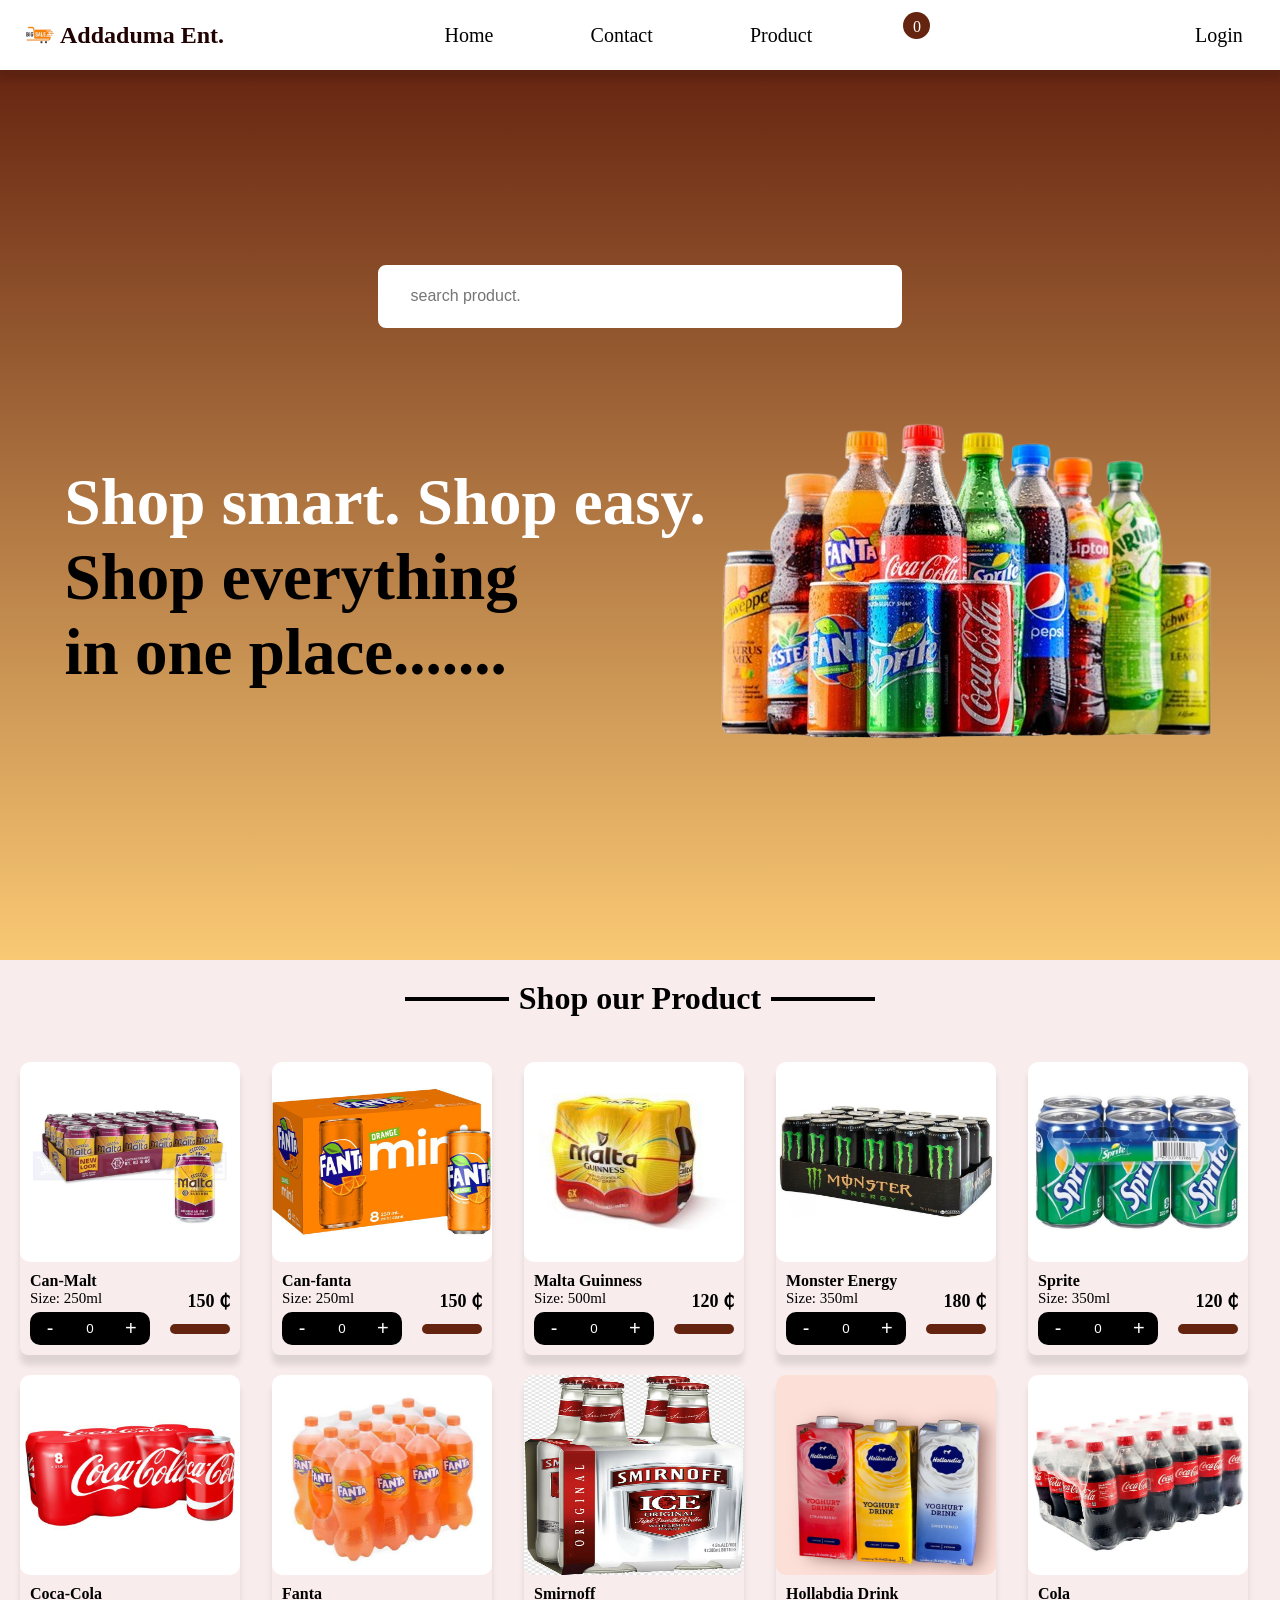
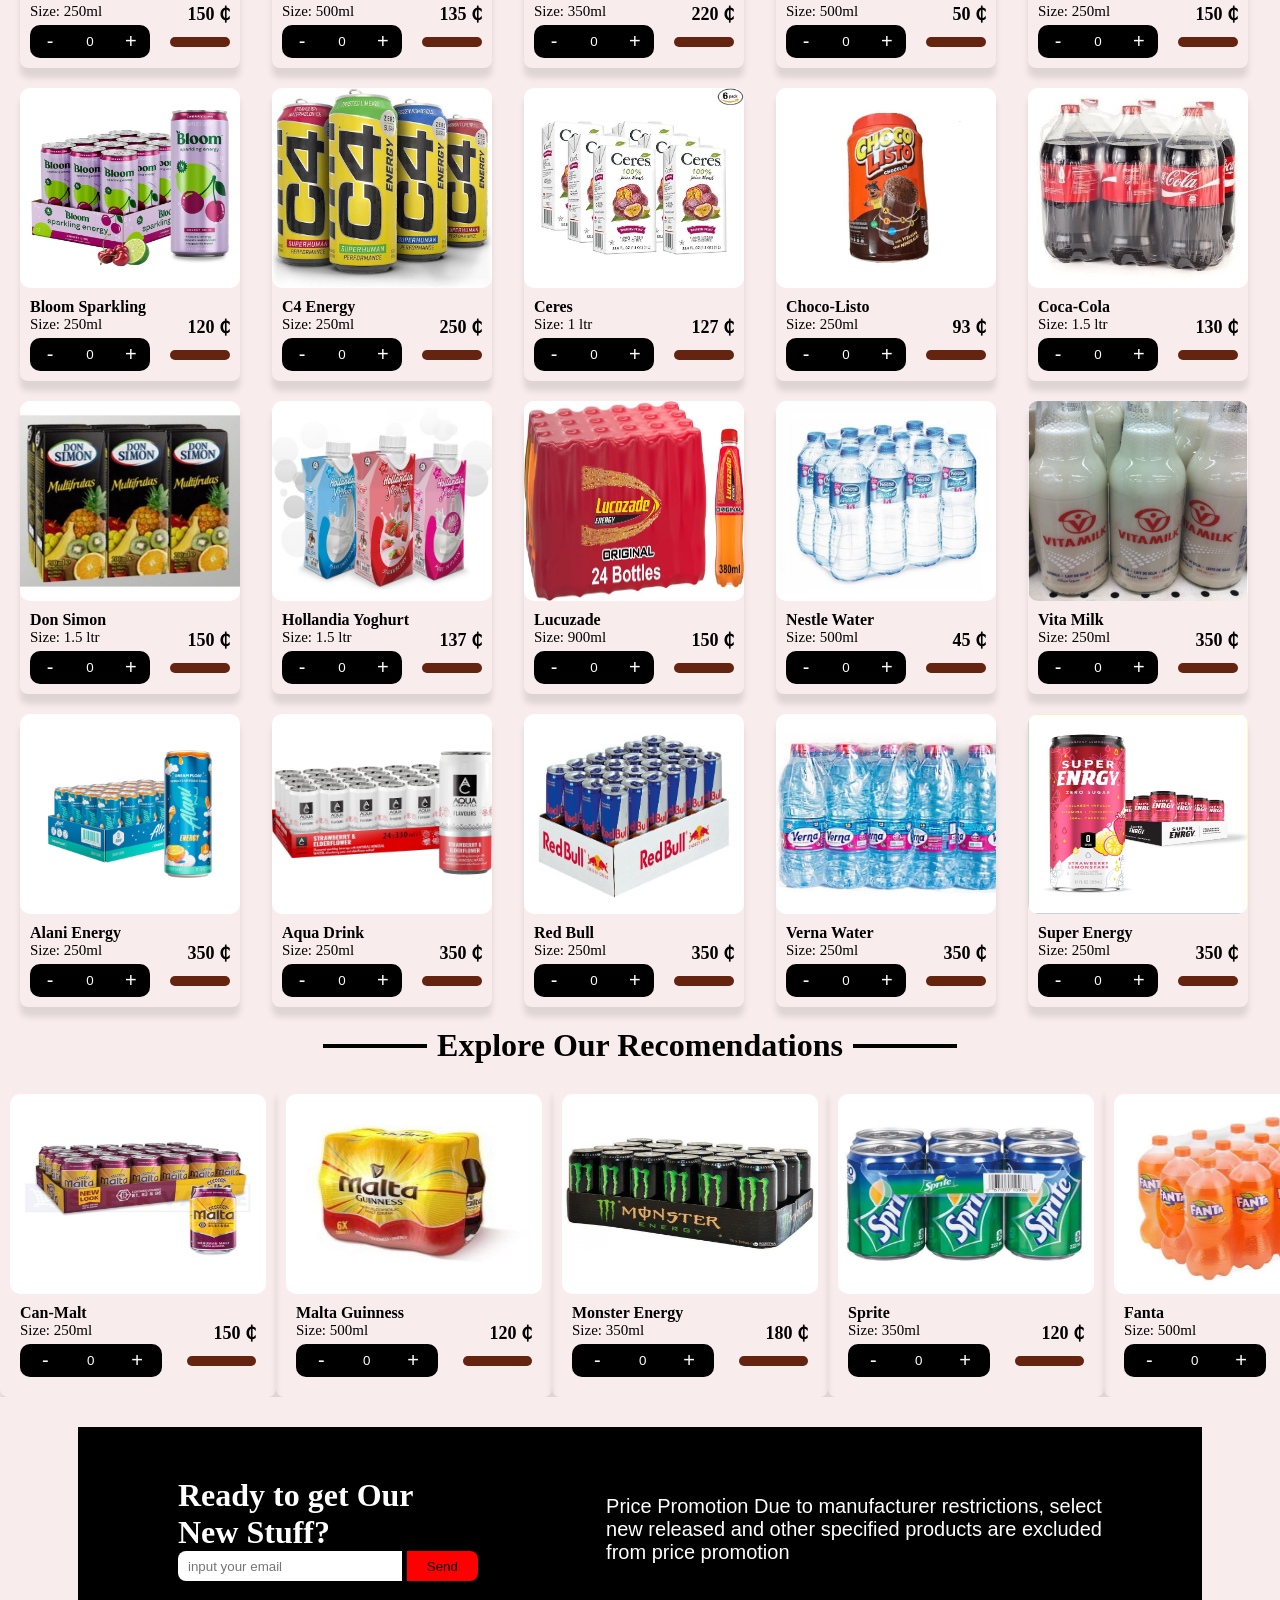
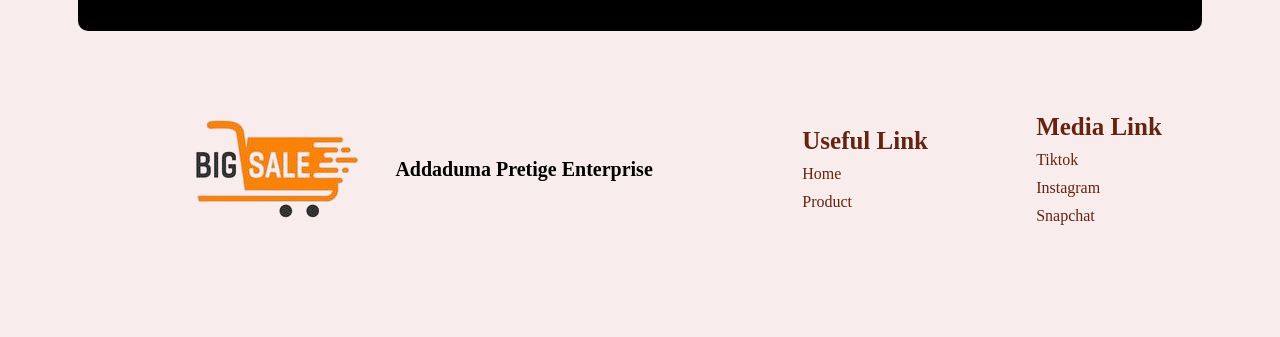
==== commit 8f0a09d6: "recommended page scroll functionality was updated" ====
--- a/index.html
+++ b/index.html
@@ -67,14 +67,16 @@
 
         </section>
 
-        <!--================recomendations page =========================================-->
+        <!--================recomendations page=========================================-->
         <div class="title" data-aos><span></span><h1>Explore Our Recomendations</h1><span></span></div>
        
         <div class="recomendation-container">
-            <i id="backBtn" class="bx bx-arrow-left-stroke-circle"></i>
             <div class="viewpoint">
                 <section id="track" class="recomendations-page"></section>
             </div>
+        </div>
+        <div class="scroll-buttons-container">
+            <i id="backBtn" class="bx bx-arrow-left-stroke-circle"></i>
             <i id="nextBtn" class="bx bx-arrow-right-circle"></i>
         </div>
 
--- a/CSS/style.css
+++ b/CSS/style.css
@@ -16,6 +16,8 @@
     box-shadow: 0 10px 6px rgba(0, 0, 0, 0.1);
     position:fixed;
     top: 0;
+    display: flex;
+    justify-content: space-between;
     left: 0;
     z-index: 1000;
     border-bottom:2px solidx #652410;
@@ -27,7 +29,7 @@
 header nav{
     width: 100%;
     display: flex;
-    justify-content: space-around;
+    justify-content: space-between;
     align-items: center;
     padding:15px 20px 15px 20px;
     border-bottom-left-radius:10px;
@@ -36,7 +38,7 @@
     transform: translateY(-20px);
     animation: fadeDown 0.8s ease forwards;
     @media screen and(max-width:768px) {
-        justify-content: space-around;
+        justify-content: space-between;
     }
 }
 
@@ -169,7 +171,8 @@
     justify-content: space-evenly;
     align-items: center;
     @media (max-width:768px) {
-      width: 25%; 
+      width: 30%; 
+      gap: 10px;
       padding-right: 25px;
     }
 }
@@ -334,9 +337,9 @@
     align-items: center;
     gap: 20px;
     @media screen and (max-width:1024px) {
-        width: 90%;
+        width: 80%;
         grid-template-columns: repeat(2,1fr);
-        padding: 0 10px 0 10px;
+        padding: 0 20px 0 20px;
     }
 
 }
@@ -356,9 +359,16 @@
     overflow: hidden; 
     width: 100%;
 }
-
+.scroll-buttons-container{
+    width: 100%;
+    display: flex;
+    justify-content: center;
+    gap: 20px;
+    margin: 0;
+}
 #backBtn, #nextBtn{
-    font-size: 40px;
+    font-size: 30px;
+    cursor: pointer;
 }
 #backBtn:hover, #nextBtn:hover{
     color: #652410;
@@ -376,6 +386,7 @@
     padding: 10px;
     @media screen and (max-width:1024px) {
         width: 50%;
+        height: 300px;
     }
 
 }
@@ -387,8 +398,8 @@
     transform: translate(-20px);
     animation: fadeDown 3s ease forwards;
     @media screen and (max-width:1024px) {
-        width: 170px;
-        height: 230px;
+        width: 145px;
+        height: 220px;
         padding: 5px 5px;
         margin-top: 20px;
     }
@@ -475,6 +486,7 @@
     padding: 5px;
 }
 
+
 .qty input[type="number"]{
     background-color: #000000;
     color: white;
